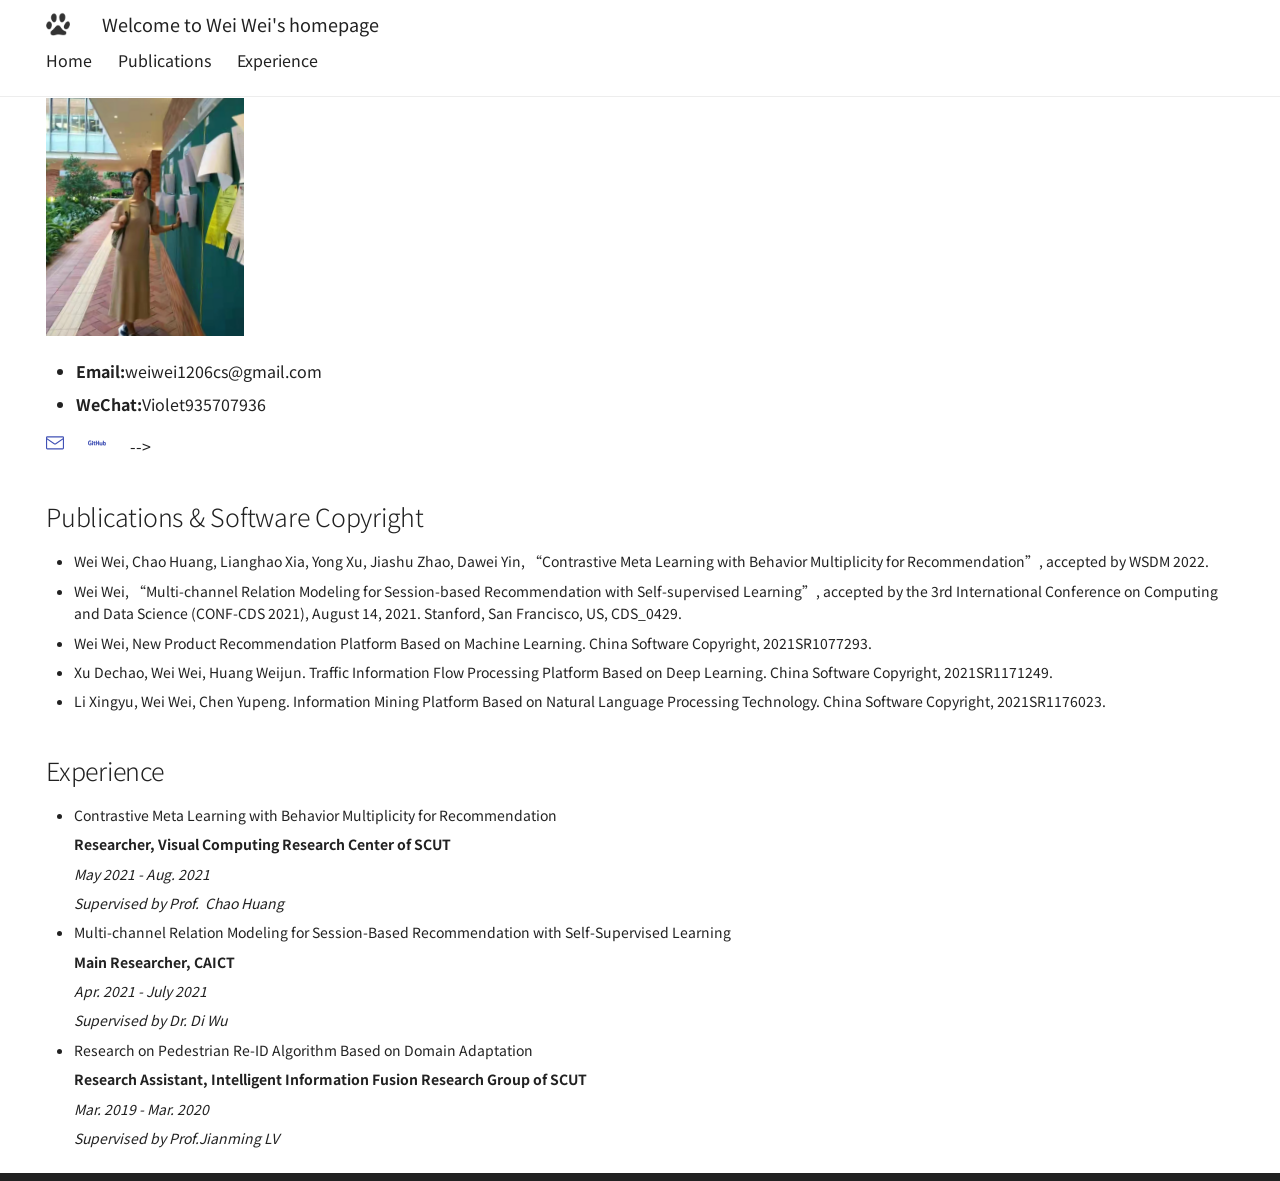
==== index.html @ d9957fb2 "Update index.html" ====
<!doctype html>
<html lang="en" class="no-js">
  <head>
    
      <meta charset="utf-8">
      <meta name="viewport" content="width=device-width,initial-scale=1">
      
      <link rel="icon" href="img/favicon.ico">
      <meta name="generator" content="mkdocs-1.1.2, mkdocs-material-7.1.1">
    
	  
	  
      <title>Wei Wei's Homepage</title>
      
	  
	  
      <link rel="stylesheet" href="assets/stylesheets/main.9299cb39.min.css">  
        <link rel="stylesheet" href="assets/stylesheets/palette.ef6f36e2.min.css">
        
          <meta name="theme-color" content="#ffffff">
        
      
    
    
    
      
        
        <link rel="preconnect" href="https://fonts.gstatic.com" crossorigin>
        <link rel="stylesheet" href="https://fonts.googleapis.com/css?family=Noto+Sans+SC:300,400,400i,700%7C&display=fallback">
        <style>:root{--md-text-font-family:"Noto Sans SC";--md-code-font-family:""}</style>
      
    
    
    
      <link rel="stylesheet" href="stylesheets/extra.css">
    
    

    
  </head>

  
    
    
    
    
    
    <body dir="ltr" data-md-color-scheme="" data-md-color-primary="white" data-md-color-accent="blue">
  
    
    <script>function __prefix(e){return new URL(".",location).pathname+"."+e}function __get(e,t=localStorage){return JSON.parse(t.getItem(__prefix(e)))}</script>
    
    <input class="md-toggle" data-md-toggle="drawer" type="checkbox" id="__drawer" autocomplete="off">
    <input class="md-toggle" data-md-toggle="search" type="checkbox" id="__search" autocomplete="off">
    <label class="md-overlay" for="__drawer"></label>
    <div data-md-component="skip">
      
        
        <a href="#yuhao-yang" class="md-skip">
          Skip to content
        </a>
      
    </div>
    <div data-md-component="announce">
      
    </div>
    
      <header class="md-header" data-md-component="header">
  <nav class="md-header__inner md-grid" aria-label="Header">
    <a href="." title="Wei Wei (韦玮)" class="md-header__button md-logo" aria-label="Wei Wei (韦玮)" data-md-component="logo">
      
  <img src="img/favicon.ico" alt="logo">

    </a>
    <label class="md-header__button md-icon" for="__drawer">
      <svg xmlns="http://www.w3.org/2000/svg" viewBox="0 0 24 24"><path d="M3 6h18v2H3V6m0 5h18v2H3v-2m0 5h18v2H3v-2z"/></svg>
    </label>
    <div class="md-header__title" data-md-component="header-title">
      <div class="md-header__ellipsis">
        <div class="md-header__topic">
          <span class="md-ellipsis">
            Welcome to Wei Wei's homepage
          </span>
        </div>
        <div class="md-header__topic" data-md-component="header-topic">
          <span class="md-ellipsis">
            
              Home
            
          </span>
        </div>
      </div>
    </div>
    
    
    
      <label class="md-header__button md-icon" for="__search">
        <svg xmlns="http://www.w3.org/2000/svg" viewBox="0 0 24 24"><path d="M9.5 3A6.5 6.5 0 0 1 16 9.5c0 1.61-.59 3.09-1.56 4.23l.27.27h.79l5 5-1.5 1.5-5-5v-.79l-.27-.27A6.516 6.516 0 0 1 9.5 16 6.5 6.5 0 0 1 3 9.5 6.5 6.5 0 0 1 9.5 3m0 2C7 5 5 7 5 9.5S7 14 9.5 14 14 12 14 9.5 12 5 9.5 5z"/></svg>
      </label>
      
<div class="md-search" data-md-component="search" role="dialog">
  <label class="md-search__overlay" for="__search"></label>
  <div class="md-search__inner" role="search">
    <form class="md-search__form" name="search">
      <input type="text" class="md-search__input" name="query" aria-label="Search" placeholder="Search" autocapitalize="off" autocorrect="off" autocomplete="off" spellcheck="false" data-md-component="search-query" data-md-state="active" required>
      <label class="md-search__icon md-icon" for="__search">
        <svg xmlns="http://www.w3.org/2000/svg" viewBox="0 0 24 24"><path d="M9.5 3A6.5 6.5 0 0 1 16 9.5c0 1.61-.59 3.09-1.56 4.23l.27.27h.79l5 5-1.5 1.5-5-5v-.79l-.27-.27A6.516 6.516 0 0 1 9.5 16 6.5 6.5 0 0 1 3 9.5 6.5 6.5 0 0 1 9.5 3m0 2C7 5 5 7 5 9.5S7 14 9.5 14 14 12 14 9.5 12 5 9.5 5z"/></svg>
        <svg xmlns="http://www.w3.org/2000/svg" viewBox="0 0 24 24"><path d="M20 11v2H8l5.5 5.5-1.42 1.42L4.16 12l7.92-7.92L13.5 5.5 8 11h12z"/></svg>
      </label>
      <button type="reset" class="md-search__icon md-icon" aria-label="Clear" tabindex="-1">
        <svg xmlns="http://www.w3.org/2000/svg" viewBox="0 0 24 24"><path d="M19 6.41 17.59 5 12 10.59 6.41 5 5 6.41 10.59 12 5 17.59 6.41 19 12 13.41 17.59 19 19 17.59 13.41 12 19 6.41z"/></svg>
      </button>
    </form>
    <div class="md-search__output">
      <div class="md-search__scrollwrap" data-md-scrollfix>
        <div class="md-search-result" data-md-component="search-result">
          <div class="md-search-result__meta">
            Initializing search
          </div>
          <ol class="md-search-result__list"></ol>
        </div>
      </div>
    </div>
  </div>
</div>
    
    
  </nav>
</header>
    
    <div class="md-container" data-md-component="container">
      
      
        
          
<nav class="md-tabs" aria-label="Tabs" data-md-component="tabs"  style="position: fixed;">
  <div class="md-tabs__inner md-grid">
    <ul class="md-tabs__list">
      
        
  
<!--   <br> -->
    
  


  <li class="md-tabs__item">
<!--     <a href="." class="md-tabs__link md-tabs__link--active">
      Home
    </a> -->
         <a href="#Home" style="font-size:16px;">
      Home
    </a>
  </li>
  
  <li class="md-tabs__item">
<!--     <a href="research/" class="md-tabs__link">
      Publications
    </a> -->
      <a href="#Publications"  style="font-size:16px;">
      Publications
    </a>
  </li>    
	    

  <li class="md-tabs__item">
<!--     <a href="research/" class="md-tabs__link">
      Experience
    </a> -->
         <a href="#Experience" style="font-size:16px;">
      Experience
    </a>
  </li>

<!-- <li class="md-tabs__item">
    <a href="research/" class="md-tabs__link">
      Awards & Honors
    </a>
  </li> -->
	    
      
    </ul>
  </div>
</nav>
        
      
      <main class="md-main" data-md-component="main">
        <div class="md-main__inner md-grid">

          <div class="md-content" data-md-component="content">
            <article class="md-content__inner md-typeset">
              
                
<!-- bio -->
              
<a id="Home"></a>
<!--                                       <h1 >Wei Wei</h1> -->
<!-- <p> -->
<!-- 	<img align="left" alt="" src="img/selfie_s.jpg" /> -->
		    <img src="img/selfie_s.jpg" />
<!-- <strong>Undergraduate Student at School of Computer Science</strong>, <strong>Wuhan University</strong></p> -->
		    
<!-- <h5 id="about">About</h5> -->
<!-- <p>Hi! I am a last year undergraduate @ <a href="https://github.com/WHUIR">WHUIR Group</a> under the supervision of <a href="http://www.lichenliang.net/">Prof. &nbsp;Chenliang Li</a>. I'll join <a href="https://sites.google.com/view/chaoh/group-join-us">Data Intelligence Lab@HKU</a> in Autumn 2022 to pursue my Ph.D. degree under the advice of <a href="https://sites.google.com/view/chaoh/home">Prof. &nbsp;Chao Huang.</a> -->
<!-- <p>My research interests lie in the intersection of <strong>Information Retrieval</strong> between <strong>Data Mining</strong> and <strong>NLP</strong>. Especially, I focus on recommendation, user modeling and web search related issues. I'm passionate about exploring solid innovations with good interpretability and simplicity in machine learning methods and their applications. Besides, I am open to academic collaborations and please drop me an email if you have a research proposal.</p> -->

<!-- social contact -->
<br>
<!-- <h5 id="social">Follow</h5> -->
		    
<ul>
<li><strong>Email:</strong>weiwei1206cs@gmail.com</li>
<li><strong>WeChat:</strong>Violet935707936</li>
</ul>

		    
<p><a href="mailto:weiwei1206cs@gmail.com">
	<span class="twemoji">
		<svg xmlns="http://www.w3.org/2000/svg" viewBox="0 0 24 24">
			<path fill-rule="evenodd" d="M1.75 3A1.75 1.75 0 0 0 0 4.75v14c0 .966.784 1.75 1.75 1.75h20.5A1.75 1.75 0 0 0 24 18.75v-14A1.75 1.75 0 0 0 22.25 3H1.75zM1.5 4.75a.25.25 0 0 1 .25-.25h20.5a.25.25 0 0 1 .25.25v.852l-10.36 7a.25.25 0 0 1-.28 0l-10.36-7V4.75zm0 2.662V18.75c0 .138.112.25.25.25h20.5a.25.25 0 0 0 .25-.25V7.412l-9.52 6.433c-.592.4-1.368.4-1.96 0L1.5 7.412z"/></svg></span></a> &emsp; 
	<a href="https://github.com/weiwei1206"><span class="twemoji github">
		<svg xmlns="http://www.w3.org/2000/svg" viewBox="0 0 45 16">
			<path fill-rule="evenodd" d="M18.53 12.03h-.02c.009 0 .015.01.024.011h.006l-.01-.01zm.004.011c-.093.001-.327.05-.574.05-.78 0-1.05-.36-1.05-.83V8.13h1.59c.09 0 .16-.08.16-.19v-1.7c0-.09-.08-.17-.16-.17h-1.59V3.96c0-.08-.05-.13-.14-.13h-2.16c-.09 0-.14.05-.14.13v2.17s-1.09.27-1.16.28c-.08.02-.13.09-.13.17v1.36c0 .11.08.19.17.19h1.11v3.28c0 2.44 1.7 2.69 2.86 2.69.53 0 1.17-.17 1.27-.22.06-.02.09-.09.09-.16v-1.5a.177.177 0 0 0-.146-.18zM42.23 9.84c0-1.81-.73-2.05-1.5-1.97-.6.04-1.08.34-1.08.34v3.52s.49.34 1.22.36c1.03.03 1.36-.34 1.36-2.25zm2.43-.16c0 3.43-1.11 4.41-3.05 4.41-1.64 0-2.52-.83-2.52-.83s-.04.46-.09.52c-.03.06-.08.08-.14.08h-1.48c-.1 0-.19-.08-.19-.17l.02-11.11c0-.09.08-.17.17-.17h2.13c.09 0 .17.08.17.17v3.77s.82-.53 2.02-.53l-.01-.02c1.2 0 2.97.45 2.97 3.88zm-8.72-3.61h-2.1c-.11 0-.17.08-.17.19v5.44s-.55.39-1.3.39-.97-.34-.97-1.09V6.25c0-.09-.08-.17-.17-.17h-2.14c-.09 0-.17.08-.17.17v5.11c0 2.2 1.23 2.75 2.92 2.75 1.39 0 2.52-.77 2.52-.77s.05.39.08.45c.02.05.09.09.16.09h1.34c.11 0 .17-.08.17-.17l.02-7.47c0-.09-.08-.17-.19-.17zm-23.7-.01h-2.13c-.09 0-.17.09-.17.2v7.34c0 .2.13.27.3.27h1.92c.2 0 .25-.09.25-.27V6.23c0-.09-.08-.17-.17-.17zm-1.05-3.38c-.77 0-1.38.61-1.38 1.38 0 .77.61 1.38 1.38 1.38.75 0 1.36-.61 1.36-1.38 0-.77-.61-1.38-1.36-1.38zm16.49-.25h-2.11c-.09 0-.17.08-.17.17v4.09h-3.31V2.6c0-.09-.08-.17-.17-.17h-2.13c-.09 0-.17.08-.17.17v11.11c0 .09.09.17.17.17h2.13c.09 0 .17-.08.17-.17V8.96h3.31l-.02 4.75c0 .09.08.17.17.17h2.13c.09 0 .17-.08.17-.17V2.6c0-.09-.08-.17-.17-.17zM8.81 7.35v5.74c0 .04-.01.11-.06.13 0 0-1.25.89-3.31.89-2.49 0-5.44-.78-5.44-5.92S2.58 1.99 5.1 2c2.18 0 3.06.49 3.2.58.04.05.06.09.06.14L7.94 4.5c0 .09-.09.2-.2.17-.36-.11-.9-.33-2.17-.33-1.47 0-3.05.42-3.05 3.73s1.5 3.7 2.58 3.7c.92 0 1.25-.11 1.25-.11v-2.3H4.88c-.11 0-.19-.08-.19-.17V7.35c0-.09.08-.17.19-.17h3.74c.11 0 .19.08.19.17z"/></svg></span></a> &emsp;  -->
			<!-- <a href="https://scholar.google.com/citations?user=kCGC_DMAAAAJ"><span class="twemoji google"><svg xmlns="http://www.w3.org/2000/svg" viewBox="0 0 488 512"><path d="M488 261.8C488 403.3 391.1 504 248 504 110.8 504 0 393.2 0 256S110.8 8 248 8c66.8 0 123 24.5 166.3 64.9l-67.5 64.9C258.5 52.6 94.3 116.6 94.3 256c0 86.5 69.1 156.6 153.7 156.6 98.2 0 135-70.4 140.8-106.9H248v-85.3h236.1c2.3 12.7 3.9 24.9 3.9 41.4z"/></svg></span></a></p>

<!-- <h5 id="cv">CV</h5>
<p><a href="./resources/CV_Weiwei.pdf"><span class="twemoji"><svg xmlns="http://www.w3.org/2000/svg" viewBox="0 0 384 512"><path d="M369.9 97.9 286 14C277 5 264.8-.1 252.1-.1H48C21.5 0 0 21.5 0 48v416c0 26.5 21.5 48 48 48h288c26.5 0 48-21.5 48-48V131.9c0-12.7-5.1-25-14.1-34zM332.1 128H256V51.9l76.1 76.1zM48 464V48h160v104c0 13.3 10.7 24 24 24h104v288H48zm250.2-143.7c-12.2-12-47-8.7-64.4-6.5-17.2-10.5-28.7-25-36.8-46.3 3.9-16.1 10.1-40.6 5.4-56-4.2-26.2-37.8-23.6-42.6-5.9-4.4 16.1-.4 38.5 7 67.1-10 23.9-24.9 56-35.4 74.4-20 10.3-47 26.2-51 46.2-3.3 15.8 26 55.2 76.1-31.2 22.4-7.4 46.8-16.5 68.4-20.1 18.9 10.2 41 17 55.8 17 25.5 0 28-28.2 17.5-38.7zm-198.1 77.8c5.1-13.7 24.5-29.5 30.4-35-19 30.3-30.4 35.7-30.4 35zm81.6-190.6c7.4 0 6.7 32.1 1.8 40.8-4.4-13.9-4.3-40.8-1.8-40.8zm-24.4 136.6c9.7-16.9 18-37 24.7-54.7 8.3 15.1 18.9 27.2 30.1 35.5-20.8 4.3-38.9 13.1-54.8 19.2zm131.6-5s-5 6-37.3-7.8c35.1-2.6 40.9 5.4 37.3 7.8z"/></svg></span></a></p> -->

		    
		    
		    
		    
		    
		    
		    
<!-- publications -->
<a id="Publications"></a>
<h2 id="publications">Publications &amp;  Software Copyright</h2>
<!-- <h5 id="corresponding-author-equal-contribution">(<sup>*</sup>=corresponding author, <sup>†</sup>=Equal Contribution)</h5> -->
<!-- <ul>
<li>
<p><strong>Joint Knowledge Pruning and Recurrent Graph Convolution for News Recommendation.</strong></p>
<p>Yu Tian<sup>†</sup>, <strong>Yuhao Yang<sup>†</sup></strong>, Xudong Ren<sup>†</sup>, Pengfei Wang, Fangzhao Wu, Qian Wang, Chenliang Li<sup>*</sup>.</p>
<p><em>The 44th Annual International ACM SIGIR Conference</em> <strong><em>(SIGIR'21).</em></strong> July 11-15, 2021 [Full paper]</p>
<p><a href="../resources/CML.pdf"><span class="twemoji"><svg xmlns="http://www.w3.org/2000/svg" viewBox="0 0 384 512"><path d="M369.9 97.9 286 14C277 5 264.8-.1 252.1-.1H48C21.5 0 0 21.5 0 48v416c0 26.5 21.5 48 48 48h288c26.5 0 48-21.5 48-48V131.9c0-12.7-5.1-25-14.1-34zM332.1 128H256V51.9l76.1 76.1zM48 464V48h160v104c0 13.3 10.7 24 24 24h104v288H48zm250.2-143.7c-12.2-12-47-8.7-64.4-6.5-17.2-10.5-28.7-25-36.8-46.3 3.9-16.1 10.1-40.6 5.4-56-4.2-26.2-37.8-23.6-42.6-5.9-4.4 16.1-.4 38.5 7 67.1-10 23.9-24.9 56-35.4 74.4-20 10.3-47 26.2-51 46.2-3.3 15.8 26 55.2 76.1-31.2 22.4-7.4 46.8-16.5 68.4-20.1 18.9 10.2 41 17 55.8 17 25.5 0 28-28.2 17.5-38.7zm-198.1 77.8c5.1-13.7 24.5-29.5 30.4-35-19 30.3-30.4 35.7-30.4 35zm81.6-190.6c7.4 0 6.7 32.1 1.8 40.8-4.4-13.9-4.3-40.8-1.8-40.8zm-24.4 136.6c9.7-16.9 18-37 24.7-54.7 8.3 15.1 18.9 27.2 30.1 35.5-20.8 4.3-38.9 13.1-54.8 19.2zm131.6-5s-5 6-37.3-7.8c35.1-2.6 40.9 5.4 37.3 7.8z"/></svg></span></a> &emsp; <a href="https://github.com/WHUIR/KOPRA"><span class="twemoji github"><svg xmlns="http://www.w3.org/2000/svg" viewBox="0 0 45 16"><path fill-rule="evenodd" d="M18.53 12.03h-.02c.009 0 .015.01.024.011h.006l-.01-.01zm.004.011c-.093.001-.327.05-.574.05-.78 0-1.05-.36-1.05-.83V8.13h1.59c.09 0 .16-.08.16-.19v-1.7c0-.09-.08-.17-.16-.17h-1.59V3.96c0-.08-.05-.13-.14-.13h-2.16c-.09 0-.14.05-.14.13v2.17s-1.09.27-1.16.28c-.08.02-.13.09-.13.17v1.36c0 .11.08.19.17.19h1.11v3.28c0 2.44 1.7 2.69 2.86 2.69.53 0 1.17-.17 1.27-.22.06-.02.09-.09.09-.16v-1.5a.177.177 0 0 0-.146-.18zM42.23 9.84c0-1.81-.73-2.05-1.5-1.97-.6.04-1.08.34-1.08.34v3.52s.49.34 1.22.36c1.03.03 1.36-.34 1.36-2.25zm2.43-.16c0 3.43-1.11 4.41-3.05 4.41-1.64 0-2.52-.83-2.52-.83s-.04.46-.09.52c-.03.06-.08.08-.14.08h-1.48c-.1 0-.19-.08-.19-.17l.02-11.11c0-.09.08-.17.17-.17h2.13c.09 0 .17.08.17.17v3.77s.82-.53 2.02-.53l-.01-.02c1.2 0 2.97.45 2.97 3.88zm-8.72-3.61h-2.1c-.11 0-.17.08-.17.19v5.44s-.55.39-1.3.39-.97-.34-.97-1.09V6.25c0-.09-.08-.17-.17-.17h-2.14c-.09 0-.17.08-.17.17v5.11c0 2.2 1.23 2.75 2.92 2.75 1.39 0 2.52-.77 2.52-.77s.05.39.08.45c.02.05.09.09.16.09h1.34c.11 0 .17-.08.17-.17l.02-7.47c0-.09-.08-.17-.19-.17zm-23.7-.01h-2.13c-.09 0-.17.09-.17.2v7.34c0 .2.13.27.3.27h1.92c.2 0 .25-.09.25-.27V6.23c0-.09-.08-.17-.17-.17zm-1.05-3.38c-.77 0-1.38.61-1.38 1.38 0 .77.61 1.38 1.38 1.38.75 0 1.36-.61 1.36-1.38 0-.77-.61-1.38-1.36-1.38zm16.49-.25h-2.11c-.09 0-.17.08-.17.17v4.09h-3.31V2.6c0-.09-.08-.17-.17-.17h-2.13c-.09 0-.17.08-.17.17v11.11c0 .09.09.17.17.17h2.13c.09 0 .17-.08.17-.17V8.96h3.31l-.02 4.75c0 .09.08.17.17.17h2.13c.09 0 .17-.08.17-.17V2.6c0-.09-.08-.17-.17-.17zM8.81 7.35v5.74c0 .04-.01.11-.06.13 0 0-1.25.89-3.31.89-2.49 0-5.44-.78-5.44-5.92S2.58 1.99 5.1 2c2.18 0 3.06.49 3.2.58.04.05.06.09.06.14L7.94 4.5c0 .09-.09.2-.2.17-.36-.11-.9-.33-2.17-.33-1.47 0-3.05.42-3.05 3.73s1.5 3.7 2.58 3.7c.92 0 1.25-.11 1.25-.11v-2.3H4.88c-.11 0-.19-.08-.19-.17V7.35c0-.09.08-.17.19-.17h3.74c.11 0 .19.08.19.17z"/></svg></span></a></p>
</li>
</ul> -->

<ul>
<li style="font-size:14px;">Wei Wei, Chao Huang, Lianghao Xia, Yong Xu, Jiashu Zhao, Dawei Yin, “Contrastive Meta Learning with
Behavior Multiplicity for Recommendation”, accepted by WSDM 2022.</li>
<li style="font-size:14px;">Wei Wei, “Multi-channel Relation Modeling for Session-based Recommendation with Self-supervised
Learning”, accepted by the 3rd International Conference on Computing and Data Science (CONF-CDS 2021),
August 14, 2021. Stanford, San Francisco, US, CDS_0429.</li>
<li style="font-size:14px;">Wei Wei, New Product Recommendation Platform Based on Machine Learning. China Software Copyright,
2021SR1077293.</li>
<li style="font-size:14px;">Xu Dechao, Wei Wei, Huang Weijun. Traffic Information Flow Processing Platform Based on Deep Learning.
China Software Copyright, 2021SR1171249.</li>
<li style="font-size:14px;">Li Xingyu, Wei Wei, Chen Yupeng. Information Mining Platform Based on Natural Language Processing
Technology. China Software Copyright, 2021SR1176023.</li>
</ul>

		    
		    
		        
		    
<!-- experience -->
<a id="Experiences"></a>
<h2 id="experience">Experience</h2>
<ul>
<li style="font-size:14px;">
  <p>Contrastive Meta Learning with Behavior Multiplicity for Recommendation</p>
  <p><strong>Researcher, Visual Computing Research Center of SCUT</strong></p>
  <p><em>May 2021 - Aug. 2021</em></p>
  <p><em>Supervised by Prof. &nbsp;Chao Huang</em></p>
</li>
	
<li style="font-size:14px;">
  <p>Multi-channel Relation Modeling for Session-Based Recommendation with Self-Supervised Learning</p>
  <p><strong>Main Researcher, CAICT</strong></p>
  <p><em>Apr. 2021 - July 2021</em></p>
  <p><em>Supervised by Dr. Di Wu</em></p>
</li>
	
<li style="font-size:14px;">
  <p>Research on Pedestrian Re-ID Algorithm Based on Domain Adaptation</p>
  <p><strong>Research Assistant, Intelligent Information Fusion Research Group of SCUT</strong></p>
  <p><em>Mar. 2019 - Mar. 2020</em></p>
  <p><em>Supervised by Prof.Jianming LV</em></p>
</li>
</ul>                
                  
                
              
              	    
		    
<!-- awards -->

<!-- <h2 id="awards-honors">Awards &amp; Honors</h2> -->
<!-- <ul> -->
<!-- <li>Second-class Scholarship, <strong><em>SCUT</em></strong>, 2017-18</li> -->
<!-- <li>Third-class Scholarship, <strong><em>SCUT</em></strong>, 2018-19</li> -->
<!-- <li>Third-class Scholarship, <strong><em>SCUT</em></strong>, 2019-20</li> -->
<!-- </ul> -->

		
            </article>
          </div>
        </div>
        
      </main>
      
        
	    
	    
	    
	    
	    
<footer class="md-footer">
  
    <nav class="md-footer__inner md-grid" aria-label="Footer">
      
<!--       
        <a href="research/" class="md-footer__link md-footer__link--next" rel="next">
          <div class="md-footer__title">
            <div class="md-ellipsis">
              <span class="md-footer__direction">
                More Information About My
              </span>
              Research
            </div>
          </div>
          <div class="md-footer__button md-icon">
            <svg xmlns="http://www.w3.org/2000/svg" viewBox="0 0 24 24"><path d="M4 11v2h12l-5.5 5.5 1.42 1.42L19.84 12l-7.92-7.92L10.5 5.5 16 11H4z"/></svg>
          </div>
        </a> -->
      
    </nav>
  
</footer>
      
    </div>
    <div class="md-dialog" data-md-component="dialog">
      <div class="md-dialog__inner md-typeset"></div>
    </div>
    <script id="__config" type="application/json">{"base": ".", "features": ["navigation.tabs", "navigation.tabs.sticky"], "translations": {"clipboard.copy": "Copy to clipboard", "clipboard.copied": "Copied to clipboard", "search.config.lang": "en", "search.config.pipeline": "trimmer, stopWordFilter", "search.config.separator": "[\\s\\-]+", "search.placeholder": "Search", "search.result.placeholder": "Type to start searching", "search.result.none": "No matching documents", "search.result.one": "1 matching document", "search.result.other": "# matching documents", "search.result.more.one": "1 more on this page", "search.result.more.other": "# more on this page", "search.result.term.missing": "Missing"}, "search": "assets/javascripts/workers/search.fe42c31b.min.js", "version": null}</script>
    
    
      <!-- <script src="assets/javascripts/bundle.7353b375.min.js"></script> -->
      
    
  </body>
</html>
---- assets/stylesheets/main.9299cb39.min.css ----
@charset "UTF-8";html{box-sizing:border-box;-webkit-text-size-adjust:none;-ms-text-size-adjust:none;text-size-adjust:none}*,:after,:before{box-sizing:inherit}body{margin:0}a,button,input,label{-webkit-tap-highlight-color:transparent}a{color:inherit;text-decoration:none}hr{display:block;box-sizing:initial;height:.05rem;padding:0;overflow:visible;border:0}small{font-size:80%}sub,sup{line-height:1em}img{border-style:none}table{border-collapse:initial;border-spacing:0}td,th{font-weight:400;vertical-align:top}button{margin:0;padding:0;font-size:inherit;background:transparent;border:0}input{border:0;outline:none}:root{--md-default-fg-color:rgba(0,0,0,0.87);--md-default-fg-color--light:rgba(0,0,0,0.54);--md-default-fg-color--lighter:rgba(0,0,0,0.32);--md-default-fg-color--lightest:rgba(0,0,0,0.07);--md-default-bg-color:#fff;--md-default-bg-color--light:hsla(0,0%,100%,0.7);--md-default-bg-color--lighter:hsla(0,0%,100%,0.3);--md-default-bg-color--lightest:hsla(0,0%,100%,0.12);--md-primary-fg-color:#4051b5;--md-primary-fg-color--light:#5d6cc0;--md-primary-fg-color--dark:#303fa1;--md-primary-bg-color:#fff;--md-primary-bg-color--light:hsla(0,0%,100%,0.7);--md-accent-fg-color:#526cfe;--md-accent-fg-color--transparent:rgba(83,108,254,0.1);--md-accent-bg-color:#fff;--md-accent-bg-color--light:hsla(0,0%,100%,0.7)}:root>*{--md-code-fg-color:#36464e;--md-code-bg-color:#f5f5f5;--md-code-hl-color:rgba(255,255,0,0.5);--md-code-hl-number-color:#d52a2a;--md-code-hl-special-color:#db1457;--md-code-hl-function-color:#a846b9;--md-code-hl-constant-color:#6e59d9;--md-code-hl-keyword-color:#3f6ec6;--md-code-hl-string-color:#1c7d4d;--md-code-hl-name-color:var(--md-code-fg-color);--md-code-hl-operator-color:var(--md-default-fg-color--light);--md-code-hl-punctuation-color:var(--md-default-fg-color--light);--md-code-hl-comment-color:var(--md-default-fg-color--light);--md-code-hl-generic-color:var(--md-default-fg-color--light);--md-code-hl-variable-color:var(--md-default-fg-color--light);--md-typeset-color:var(--md-default-fg-color);--md-typeset-a-color:var(--md-primary-fg-color);--md-typeset-mark-color:rgba(255,255,0,0.5);--md-typeset-del-color:rgba(245,80,61,0.15);--md-typeset-ins-color:rgba(11,213,112,0.15);--md-typeset-kbd-color:#fafafa;--md-typeset-kbd-accent-color:#fff;--md-typeset-kbd-border-color:#b8b8b8;--md-admonition-fg-color:var(--md-default-fg-color);--md-admonition-bg-color:var(--md-default-bg-color);--md-footer-fg-color:#fff;--md-footer-fg-color--light:hsla(0,0%,100%,0.7);--md-footer-fg-color--lighter:hsla(0,0%,100%,0.3);--md-footer-bg-color:rgba(0,0,0,0.87);--md-footer-bg-color--dark:rgba(0,0,0,0.32)}.md-icon svg{display:block;width:1.2rem;height:1.2rem;fill:currentColor}body{-webkit-font-smoothing:antialiased;-moz-osx-font-smoothing:grayscale}body,input{font-feature-settings:"kern","liga";font-family:var(--md-text-font-family,_),-apple-system,BlinkMacSystemFont,Helvetica,Arial,sans-serif}body,code,input,kbd,pre{color:var(--md-typeset-color)}code,kbd,pre{font-feature-settings:"kern";font-family:var(--md-code-font-family,_),SFMono-Regular,Consolas,Menlo,monospace}:root{--md-typeset-table--ascending:url("data:image/svg+xml;charset=utf-8,<svg xmlns='http://www.w3.org/2000/svg' viewBox='0 0 24 24'><path d='M11 4h2v12l5.5-5.5 1.42 1.42L12 19.84l-7.92-7.92L5.5 10.5 11 16V4z'/></svg>");--md-typeset-table--descending:url("data:image/svg+xml;charset=utf-8,<svg xmlns='http://www.w3.org/2000/svg' viewBox='0 0 24 24'><path d='M13 20h-2V8l-5.5 5.5-1.42-1.42L12 4.16l7.92 7.92-1.42 1.42L13 8v12z'/></svg>")}.md-typeset{font-size:.8rem;line-height:1.6;-webkit-print-color-adjust:exact;color-adjust:exact}@media print{.md-typeset{font-size:.68rem}}.md-typeset blockquote,.md-typeset dl,.md-typeset figure,.md-typeset ol,.md-typeset pre,.md-typeset ul{margin:1em 0}.md-typeset h1{margin:0 0 1.25em;color:var(--md-default-fg-color--light);font-size:2em;line-height:1.3}.md-typeset h1,.md-typeset h2{font-weight:300;letter-spacing:-.01em}.md-typeset h2{margin:1.6em 0 .64em;font-size:1.5625em;line-height:1.4}.md-typeset h3{margin:1.6em 0 .8em;font-weight:400;font-size:1.25em;line-height:1.5;letter-spacing:-.01em}.md-typeset h2+h3{margin-top:.8em}.md-typeset h4{margin:1em 0;font-weight:700;letter-spacing:-.01em}.md-typeset h5,.md-typeset h6{margin:1.25em 0;color:var(--md-default-fg-color--light);font-weight:700;font-size:.8em;letter-spacing:-.01em}.md-typeset h5{text-transform:uppercase}.md-typeset hr{display:flow-root;margin:1.5em 0;border-bottom:.05rem solid var(--md-default-fg-color--lightest)}.md-typeset a{color:var(--md-typeset-a-color);word-break:break-word}.md-typeset a,.md-typeset a:before{transition:color 125ms}.md-typeset a:focus,.md-typeset a:hover{color:var(--md-accent-fg-color)}.md-typeset code,.md-typeset kbd,.md-typeset pre{color:var(--md-code-fg-color);direction:ltr}@media print{.md-typeset code,.md-typeset kbd,.md-typeset pre{white-space:pre-wrap}}.md-typeset code{padding:0 .2941176471em;font-size:.85em;word-break:break-word;background-color:var(--md-code-bg-color);border-radius:.1rem;-webkit-box-decoration-break:clone;box-decoration-break:clone}.md-typeset code:not(.focus-visible){outline:none;-webkit-tap-highlight-color:transparent}.md-typeset h1 code,.md-typeset h2 code,.md-typeset h3 code,.md-typeset h4 code,.md-typeset h5 code,.md-typeset h6 code{margin:initial;padding:initial;background-color:initial;box-shadow:none}.md-typeset a code{color:currentColor}.md-typeset pre{position:relative;display:flow-root;line-height:1.4}.md-typeset pre>code{display:block;margin:0;padding:.7720588235em 1.1764705882em;overflow:auto;word-break:normal;box-shadow:none;-webkit-box-decoration-break:slice;box-decoration-break:slice;touch-action:auto;scrollbar-width:thin;scrollbar-color:var(--md-default-fg-color--lighter) transparent}.md-typeset pre>code:hover{scrollbar-color:var(--md-accent-fg-color) transparent}.md-typeset pre>code::-webkit-scrollbar{width:.2rem;height:.2rem}.md-typeset pre>code::-webkit-scrollbar-thumb{background-color:var(--md-default-fg-color--lighter)}.md-typeset pre>code::-webkit-scrollbar-thumb:hover{background-color:var(--md-accent-fg-color)}@media screen and (max-width:44.9375em){.md-typeset>pre{margin:1em -.8rem}.md-typeset>pre code{border-radius:0}}.md-typeset kbd{display:inline-block;padding:0 .6666666667em;color:var(--md-default-fg-color);font-size:.75em;vertical-align:text-top;word-break:break-word;background-color:var(--md-typeset-kbd-color);border-radius:.1rem;box-shadow:0 .1rem 0 .05rem var(--md-typeset-kbd-border-color),0 .1rem 0 var(--md-typeset-kbd-border-color),0 -.1rem .2rem var(--md-typeset-kbd-accent-color) inset}.md-typeset mark{color:inherit;word-break:break-word;background-color:var(--md-typeset-mark-color);-webkit-box-decoration-break:clone;box-decoration-break:clone}.md-typeset abbr{text-decoration:none;border-bottom:.05rem dotted var(--md-default-fg-color--light);cursor:help}@media (hover:none){.md-typeset abbr{position:relative}.md-typeset abbr[title]:focus:after,.md-typeset abbr[title]:hover:after{box-shadow:0 2px 2px 0 rgba(0,0,0,.14),0 1px 5px 0 rgba(0,0,0,.12),0 3px 1px -2px rgba(0,0,0,.2);position:absolute;left:0;display:inline-block;width:auto;min-width:-webkit-max-content;min-width:-moz-max-content;min-width:max-content;max-width:80%;margin-top:2em;padding:.2rem .3rem;color:var(--md-default-bg-color);font-size:.7rem;background-color:var(--md-default-fg-color);border-radius:.1rem;content:attr(title)}}.md-typeset small{opacity:.75}.md-typeset sub,.md-typeset sup{margin-left:.078125em}[dir=rtl] .md-typeset sub,[dir=rtl] .md-typeset sup{margin-right:.078125em;margin-left:0}.md-typeset blockquote{display:flow-root;padding-left:.6rem;color:var(--md-default-fg-color--light);border-left:.2rem solid var(--md-default-fg-color--lighter)}[dir=rtl] .md-typeset blockquote{padding-right:.6rem;padding-left:0;border-right:.2rem solid var(--md-default-fg-color--lighter);border-left:initial}.md-typeset ul{list-style-type:disc}.md-typeset ol,.md-typeset ul{margin-left:.625em;padding:0}[dir=rtl] .md-typeset ol,[dir=rtl] .md-typeset ul{margin-right:.625em;margin-left:0}.md-typeset ol ol,.md-typeset ul ol{list-style-type:lower-alpha}.md-typeset ol ol ol,.md-typeset ul ol ol{list-style-type:lower-roman}.md-typeset ol li,.md-typeset ul li{margin-bottom:.5em;margin-left:1.25em}[dir=rtl] .md-typeset ol li,[dir=rtl] .md-typeset ul li{margin-right:1.25em;margin-left:0}.md-typeset ol li blockquote,.md-typeset ol li p,.md-typeset ul li blockquote,.md-typeset ul li p{margin:.5em 0}.md-typeset ol li:last-child,.md-typeset ul li:last-child{margin-bottom:0}.md-typeset ol li ol,.md-typeset ol li ul,.md-typeset ul li ol,.md-typeset ul li ul{margin:.5em 0 .5em .625em}[dir=rtl] .md-typeset ol li ol,[dir=rtl] .md-typeset ol li ul,[dir=rtl] .md-typeset ul li ol,[dir=rtl] .md-typeset ul li ul{margin-right:.625em;margin-left:0}.md-typeset dd{margin:1em 0 1.5em 1.875em}[dir=rtl] .md-typeset dd{margin-right:1.875em;margin-left:0}.md-typeset img,.md-typeset svg{max-width:100%;height:auto}.md-typeset img[align=left],.md-typeset svg[align=left]{margin:1em 1em 1em 0}.md-typeset img[align=right],.md-typeset svg[align=right]{margin:1em 0 1em 1em}.md-typeset img[align]:only-child,.md-typeset svg[align]:only-child{margin-top:0}.md-typeset figure{display:flow-root;width:-webkit-fit-content;width:-moz-fit-content;width:fit-content;max-width:100%;margin:0 auto;text-align:center}.md-typeset figure img{display:block}.md-typeset figcaption{max-width:24rem;margin:1em auto 2em;font-style:italic}.md-typeset iframe{max-width:100%}.md-typeset table:not([class]){display:inline-block;max-width:100%;overflow:auto;font-size:.64rem;background-color:var(--md-default-bg-color);border-radius:.1rem;box-shadow:0 .2rem .5rem rgba(0,0,0,.05),0 0 .05rem rgba(0,0,0,.1);touch-action:auto}@media print{.md-typeset table:not([class]){display:table}}.md-typeset table:not([class])+*{margin-top:1.5em}.md-typeset table:not([class]) td>:first-child,.md-typeset table:not([class]) th>:first-child{margin-top:0}.md-typeset table:not([class]) td>:last-child,.md-typeset table:not([class]) th>:last-child{margin-bottom:0}.md-typeset table:not([class]) td:not([align]),.md-typeset table:not([class]) th:not([align]){text-align:left}[dir=rtl] .md-typeset table:not([class]) td:not([align]),[dir=rtl] .md-typeset table:not([class]) th:not([align]){text-align:right}.md-typeset table:not([class]) th{min-width:5rem;padding:.9375em 1.25em;color:var(--md-default-bg-color);vertical-align:top;background-color:var(--md-default-fg-color--light)}.md-typeset table:not([class]) th a{color:inherit}.md-typeset table:not([class]) td{padding:.9375em 1.25em;vertical-align:top;border-top:.05rem solid var(--md-default-fg-color--lightest)}.md-typeset table:not([class]) tr{transition:background-color 125ms}.md-typeset table:not([class]) tr:hover{background-color:rgba(0,0,0,.035);box-shadow:0 .05rem 0 var(--md-default-bg-color) inset}.md-typeset table:not([class]) tr:first-child td{border-top:0}.md-typeset table:not([class]) a{word-break:normal}.md-typeset table th[role=columnheader]{cursor:pointer}.md-typeset table th[role=columnheader]:after{display:inline-block;width:1.2em;height:1.2em;margin-left:.5em;vertical-align:sub;-webkit-mask-repeat:no-repeat;mask-repeat:no-repeat;-webkit-mask-size:contain;mask-size:contain;content:""}.md-typeset table th[role=columnheader][aria-sort=ascending]:after{background-color:currentColor;-webkit-mask-image:var(--md-typeset-table--ascending);mask-image:var(--md-typeset-table--ascending)}.md-typeset table th[role=columnheader][aria-sort=descending]:after{background-color:currentColor;-webkit-mask-image:var(--md-typeset-table--descending);mask-image:var(--md-typeset-table--descending)}.md-typeset__scrollwrap{margin:1em -.8rem;overflow-x:auto;touch-action:auto}.md-typeset__table{display:inline-block;margin-bottom:.5em;padding:0 .8rem}@media print{.md-typeset__table{display:block}}html .md-typeset__table table{display:table;width:100%;margin:0;overflow:hidden}html{height:100%;overflow-x:hidden;font-size:125%}@media screen and (min-width:100em){html{font-size:137.5%}}@media screen and (min-width:125em){html{font-size:150%}}body{position:relative;display:flex;flex-direction:column;width:100%;min-height:100%;font-size:.5rem;background-color:var(--md-default-bg-color)}@media print{body{display:block}}@media screen and (max-width:59.9375em){body[data-md-state=lock]{position:fixed}}.md-grid{max-width:61rem;margin-right:auto;margin-left:auto}.md-container{display:flex;flex-direction:column;flex-grow:1}@media print{.md-container{display:block}}.md-main{flex-grow:1}.md-main__inner{display:flex;height:100%;margin-top:1.5rem}.md-ellipsis{overflow:hidden;white-space:nowrap;text-overflow:ellipsis}.md-toggle{display:none}.md-option{position:absolute;width:0;height:0;opacity:0}.md-option:checked+label:not([hidden]){display:block}.md-option.focus-visible+label{outline-style:auto}.md-skip{position:fixed;z-index:-1;margin:.5rem;padding:.3rem .5rem;color:var(--md-default-bg-color);font-size:.64rem;background-color:var(--md-default-fg-color);border-radius:.1rem;transform:translateY(.4rem);opacity:0}.md-skip:focus{z-index:10;transform:translateY(0);opacity:1;transition:transform .25s cubic-bezier(.4,0,.2,1),opacity 175ms 75ms}@page{margin:25mm}.md-announce{overflow:auto;background-color:var(--md-footer-bg-color)}@media print{.md-announce{display:none}}.md-announce__inner{margin:.6rem auto;padding:0 .8rem;color:var(--md-footer-fg-color);font-size:.7rem}:root{--md-clipboard-icon:url("data:image/svg+xml;charset=utf-8,<svg xmlns='http://www.w3.org/2000/svg' viewBox='0 0 24 24'><path d='M19 21H8V7h11m0-2H8a2 2 0 0 0-2 2v14a2 2 0 0 0 2 2h11a2 2 0 0 0 2-2V7a2 2 0 0 0-2-2m-3-4H4a2 2 0 0 0-2 2v14h2V3h12V1z'/></svg>")}.md-clipboard{position:absolute;top:.5em;right:.5em;z-index:1;width:1.5em;height:1.5em;color:var(--md-default-fg-color--lightest);border-radius:.1rem;cursor:pointer;transition:color .25s}@media print{.md-clipboard{display:none}}.md-clipboard:not(.focus-visible){outline:none;-webkit-tap-highlight-color:transparent}:hover>.md-clipboard{color:var(--md-default-fg-color--light)}.md-clipboard:focus,.md-clipboard:hover{color:var(--md-accent-fg-color)}.md-clipboard:after{display:block;width:1.125em;height:1.125em;margin:0 auto;background-color:currentColor;-webkit-mask-image:var(--md-clipboard-icon);mask-image:var(--md-clipboard-icon);-webkit-mask-repeat:no-repeat;mask-repeat:no-repeat;-webkit-mask-size:contain;mask-size:contain;content:""}.md-clipboard--inline{cursor:pointer}.md-clipboard--inline code{transition:color .25s,background-color .25s}.md-clipboard--inline:focus code,.md-clipboard--inline:hover code{color:var(--md-accent-fg-color);background-color:var(--md-accent-fg-color--transparent)}.md-content{flex-grow:1;overflow:hidden;scroll-padding-top:51.2rem}.md-content__inner{margin:0 .8rem 1.2rem;padding-top:.6rem}@media screen and (min-width:76.25em){.md-sidebar--primary:not([hidden])~.md-content>.md-content__inner{margin-left:1.2rem}[dir=rtl] .md-sidebar--primary:not([hidden])~.md-content>.md-content__inner{margin-right:1.2rem;margin-left:.8rem}.md-sidebar--secondary:not([hidden])~.md-content>.md-content__inner{margin-right:1.2rem}[dir=rtl] .md-sidebar--secondary:not([hidden])~.md-content>.md-content__inner{margin-right:.8rem;margin-left:1.2rem}}.md-content__inner:before{display:block;height:.4rem;content:""}.md-content__inner>:last-child{margin-bottom:0}.md-content__button{float:right;margin:.4rem 0 .4rem .4rem;padding:0}@media print{.md-content__button{display:none}}[dir=rtl] .md-content__button{float:left;margin-right:.4rem;margin-left:0}[dir=rtl] .md-content__button svg{transform:scaleX(-1)}.md-typeset .md-content__button{color:var(--md-default-fg-color--lighter)}.md-content__button svg{display:inline;vertical-align:top}.md-dialog{box-shadow:0 2px 2px 0 rgba(0,0,0,.14),0 1px 5px 0 rgba(0,0,0,.12),0 3px 1px -2px rgba(0,0,0,.2);position:fixed;right:.8rem;bottom:.8rem;left:auto;z-index:2;min-width:11.1rem;padding:.4rem .6rem;background-color:var(--md-default-fg-color);border-radius:.1rem;transform:translateY(100%);opacity:0;transition:transform 0ms .4s,opacity .4s;pointer-events:none}@media print{.md-dialog{display:none}}[dir=rtl] .md-dialog{right:auto;left:.8rem}.md-dialog[data-md-state=open]{transform:translateY(0);opacity:1;transition:transform .4s cubic-bezier(.075,.85,.175,1),opacity .4s;pointer-events:auto}.md-dialog__inner{color:var(--md-default-bg-color);font-size:.7rem}.md-typeset .md-button{display:inline-block;padding:.625em 2em;color:var(--md-primary-fg-color);font-weight:700;border:.1rem solid;border-radius:.1rem;transition:color 125ms,background-color 125ms,border-color 125ms}.md-typeset .md-button--primary{color:var(--md-primary-bg-color);background-color:var(--md-primary-fg-color);border-color:var(--md-primary-fg-color)}.md-typeset .md-button:focus,.md-typeset .md-button:hover{color:var(--md-accent-bg-color);background-color:var(--md-accent-fg-color);border-color:var(--md-accent-fg-color)}.md-typeset .md-input{height:1.8rem;padding:0 .6rem;font-size:.8rem;border-radius:.1rem;box-shadow:0 .2rem .5rem rgba(0,0,0,.1),0 .025rem .05rem rgba(0,0,0,.1);transition:box-shadow .25s}.md-typeset .md-input:focus,.md-typeset .md-input:hover{box-shadow:0 .4rem 1rem rgba(0,0,0,.15),0 .025rem .05rem rgba(0,0,0,.15)}.md-typeset .md-input--stretch{width:100%}.md-header{position:-webkit-sticky;position:sticky;top:0;right:0;left:0;z-index:2;color:var(--md-primary-bg-color);background-color:var(--md-primary-fg-color);box-shadow:0 0 .2rem transparent,0 .2rem .4rem transparent}@media print{.md-header{display:none}}.md-header[data-md-state=shadow]{box-shadow:0 0 .2rem rgba(0,0,0,.1),0 .2rem .4rem rgba(0,0,0,.2);transition:transform .25s cubic-bezier(.1,.7,.1,1),box-shadow .25s}.md-header[data-md-state=hidden]{transform:translateY(-100%);transition:transform .25s cubic-bezier(.8,0,.6,1),box-shadow .25s}.md-header .focus-visible{outline-color:currentColor}.md-header__inner{display:flex;align-items:center;padding:0 .2rem}.md-header__button{position:relative;z-index:1;margin:.2rem;padding:.4rem;color:currentColor;vertical-align:middle;cursor:pointer;transition:opacity .25s}.md-header__button:hover{opacity:.7}.md-header__button:not([hidden]){display:inline-block}.md-header__button:not(.focus-visible){outline:none;-webkit-tap-highlight-color:transparent}.md-header__button.md-logo{margin:.2rem;padding:.4rem}@media screen and (max-width:76.1875em){.md-header__button.md-logo{display:none}}.md-header__button.md-logo img,.md-header__button.md-logo svg{display:block;width:1.2rem;height:1.2rem;fill:currentColor}@media screen and (min-width:60em){.md-header__button[for=__search]{display:none}}.no-js .md-header__button[for=__search]{display:none}[dir=rtl] .md-header__button[for=__search] svg{transform:scaleX(-1)}@media screen and (min-width:76.25em){.md-header__button[for=__drawer]{display:none}}.md-header__topic{position:absolute;display:flex;max-width:100%;transition:transform .4s cubic-bezier(.1,.7,.1,1),opacity .15s}.md-header__topic+.md-header__topic{z-index:-1;transform:translateX(1.25rem);opacity:0;transition:transform .4s cubic-bezier(1,.7,.1,.1),opacity .15s;pointer-events:none}[dir=rtl] .md-header__topic+.md-header__topic{transform:translateX(-1.25rem)}.md-header__title{flex-grow:1;height:2.4rem;margin-right:.4rem;margin-left:1rem;font-size:.9rem;line-height:2.4rem}.md-header__title[data-md-state=active] .md-header__topic{z-index:-1;transform:translateX(-1.25rem);opacity:0;transition:transform .4s cubic-bezier(1,.7,.1,.1),opacity .15s;pointer-events:none}[dir=rtl] .md-header__title[data-md-state=active] .md-header__topic{transform:translateX(1.25rem)}.md-header__title[data-md-state=active] .md-header__topic+.md-header__topic{z-index:0;transform:translateX(0);opacity:1;transition:transform .4s cubic-bezier(.1,.7,.1,1),opacity .15s;pointer-events:auto}.md-header__title>.md-header__ellipsis{position:relative;width:100%;height:100%}.md-header__option{display:flex;flex-shrink:0;max-width:100%;white-space:nowrap;transition:max-width 0ms .25s,opacity .25s .25s}[data-md-toggle=search]:checked~.md-header .md-header__option{max-width:0;opacity:0;transition:max-width 0ms,opacity 0ms}.md-header__source{display:none}@media screen and (min-width:60em){.md-header__source{display:block;width:11.7rem;max-width:11.7rem;margin-left:1rem}[dir=rtl] .md-header__source{margin-right:1rem;margin-left:0}}@media screen and (min-width:76.25em){.md-header__source{margin-left:1.4rem}[dir=rtl] .md-header__source{margin-right:1.4rem}}.md-footer{color:var(--md-footer-fg-color);background-color:var(--md-footer-bg-color)}@media print{.md-footer{display:none}}.md-footer__inner{padding:.2rem;overflow:auto}.md-footer__link{display:flex;padding-top:1.4rem;padding-bottom:.4rem;transition:opacity .25s}@media screen and (min-width:45em){.md-footer__link{width:50%}}.md-footer__link:focus,.md-footer__link:hover{opacity:.7}.md-footer__link--prev{float:left}@media screen and (max-width:44.9375em){.md-footer__link--prev{width:25%}.md-footer__link--prev .md-footer__title{display:none}}[dir=rtl] .md-footer__link--prev{float:right}[dir=rtl] .md-footer__link--prev svg{transform:scaleX(-1)}.md-footer__link--next{float:right;text-align:right}@media screen and (max-width:44.9375em){.md-footer__link--next{width:75%}}[dir=rtl] .md-footer__link--next{float:left;text-align:left}[dir=rtl] .md-footer__link--next svg{transform:scaleX(-1)}.md-footer__title{position:relative;flex-grow:1;max-width:calc(100% - 2.4rem);padding:0 1rem;font-size:.9rem;line-height:2.4rem}.md-footer__button{margin:.2rem;padding:.4rem}.md-footer__direction{position:absolute;right:0;left:0;margin-top:-1rem;padding:0 1rem;font-size:.64rem;opacity:.7}.md-footer-meta{background-color:var(--md-footer-bg-color--dark)}.md-footer-meta__inner{display:flex;flex-wrap:wrap;justify-content:space-between;padding:.2rem}html .md-footer-meta.md-typeset a{color:var(--md-footer-fg-color--light)}html .md-footer-meta.md-typeset a:focus,html .md-footer-meta.md-typeset a:hover{color:var(--md-footer-fg-color)}.md-footer-copyright{width:100%;margin:auto .6rem;padding:.4rem 0;color:var(--md-footer-fg-color--lighter);font-size:.64rem}@media screen and (min-width:45em){.md-footer-copyright{width:auto}}.md-footer-copyright__highlight{color:var(--md-footer-fg-color--light)}.md-footer-social{margin:0 .4rem;padding:.2rem 0 .6rem}@media screen and (min-width:45em){.md-footer-social{padding:.6rem 0}}.md-footer-social__link{display:inline-block;width:1.6rem;height:1.6rem;text-align:center}.md-footer-social__link:before{line-height:1.9}.md-footer-social__link svg{max-height:.8rem;vertical-align:-25%;fill:currentColor}:root{--md-nav-icon--prev:url("data:image/svg+xml;charset=utf-8,<svg xmlns='http://www.w3.org/2000/svg' viewBox='0 0 24 24'><path d='M20 11v2H8l5.5 5.5-1.42 1.42L4.16 12l7.92-7.92L13.5 5.5 8 11h12z'/></svg>");--md-nav-icon--next:url("data:image/svg+xml;charset=utf-8,<svg xmlns='http://www.w3.org/2000/svg' viewBox='0 0 24 24'><path d='M8.59 16.58 13.17 12 8.59 7.41 10 6l6 6-6 6-1.41-1.42z'/></svg>");--md-toc-icon:url("data:image/svg+xml;charset=utf-8,<svg xmlns='http://www.w3.org/2000/svg' viewBox='0 0 24 24'><path d='M3 9h14V7H3v2m0 4h14v-2H3v2m0 4h14v-2H3v2m16 0h2v-2h-2v2m0-10v2h2V7h-2m0 6h2v-2h-2v2z'/></svg>")}.md-nav{font-size:.7rem;line-height:1.3}.md-nav__title{display:block;padding:0 .6rem;overflow:hidden;font-weight:700;text-overflow:ellipsis}.md-nav__title .md-nav__button{display:none}.md-nav__title .md-nav__button img{width:auto;height:100%}.md-nav__title .md-nav__button.md-logo img,.md-nav__title .md-nav__button.md-logo svg{display:block;width:2.4rem;height:2.4rem;fill:currentColor}.md-nav__list{margin:0;padding:0;list-style:none}.md-nav__item{padding:0 .6rem}.md-nav__item .md-nav__item{padding-right:0}[dir=rtl] .md-nav__item .md-nav__item{padding-right:.6rem;padding-left:0}.md-nav__link{display:block;margin-top:.625em;overflow:hidden;text-overflow:ellipsis;cursor:pointer;transition:color 125ms;scroll-snap-align:start}.md-nav__link[data-md-state=blur]{color:var(--md-default-fg-color--light)}.md-nav__item .md-nav__link--active{color:var(--md-typeset-a-color)}.md-nav__item--nested>.md-nav__link{color:inherit}.md-nav__link:focus,.md-nav__link:hover{color:var(--md-accent-fg-color)}.md-nav--primary .md-nav__link[for=__toc]{display:none}.md-nav--primary .md-nav__link[for=__toc] .md-icon:after{display:block;width:100%;height:100%;-webkit-mask-image:var(--md-toc-icon);mask-image:var(--md-toc-icon);background-color:currentColor}.md-nav--primary .md-nav__link[for=__toc]~.md-nav,.md-nav__source{display:none}@media screen and (max-width:76.1875em){.md-nav--primary,.md-nav--primary .md-nav{position:absolute;top:0;right:0;left:0;z-index:1;display:flex;flex-direction:column;height:100%;background-color:var(--md-default-bg-color)}.md-nav--primary .md-nav__item,.md-nav--primary .md-nav__title{font-size:.8rem;line-height:1.5}.md-nav--primary .md-nav__title{position:relative;height:5.6rem;padding:3rem .8rem .2rem;color:var(--md-default-fg-color--light);font-weight:400;line-height:2.4rem;white-space:nowrap;background-color:var(--md-default-fg-color--lightest);cursor:pointer}.md-nav--primary .md-nav__title .md-nav__icon{position:absolute;top:.4rem;left:.4rem;display:block;width:1.2rem;height:1.2rem;margin:.2rem}[dir=rtl] .md-nav--primary .md-nav__title .md-nav__icon{right:.4rem;left:auto}.md-nav--primary .md-nav__title .md-nav__icon:after{display:block;width:100%;height:100%;background-color:currentColor;-webkit-mask-image:var(--md-nav-icon--prev);mask-image:var(--md-nav-icon--prev);-webkit-mask-repeat:no-repeat;mask-repeat:no-repeat;-webkit-mask-size:contain;mask-size:contain;content:""}.md-nav--primary .md-nav__title~.md-nav__list{overflow-y:auto;background-color:var(--md-default-bg-color);box-shadow:0 .05rem 0 var(--md-default-fg-color--lightest) inset;-ms-scroll-snap-type:y mandatory;scroll-snap-type:y mandatory;touch-action:pan-y}.md-nav--primary .md-nav__title~.md-nav__list>:first-child{border-top:0}.md-nav--primary .md-nav__title[for=__drawer]{color:var(--md-primary-bg-color);background-color:var(--md-primary-fg-color)}.md-nav--primary .md-nav__title .md-logo{position:absolute;top:.2rem;left:.2rem;display:block;margin:.2rem;padding:.4rem}[dir=rtl] .md-nav--primary .md-nav__title .md-logo{right:.2rem;left:auto}.md-nav--primary .md-nav__list{flex:1}.md-nav--primary .md-nav__item{padding:0;border-top:.05rem solid var(--md-default-fg-color--lightest)}.md-nav--primary .md-nav__item--nested>.md-nav__link{padding-right:2.4rem}[dir=rtl] .md-nav--primary .md-nav__item--nested>.md-nav__link{padding-right:.8rem;padding-left:2.4rem}.md-nav--primary .md-nav__item--active>.md-nav__link{color:var(--md-typeset-a-color)}.md-nav--primary .md-nav__item--active>.md-nav__link:focus,.md-nav--primary .md-nav__item--active>.md-nav__link:hover{color:var(--md-accent-fg-color)}.md-nav--primary .md-nav__link{position:relative;margin-top:0;padding:.6rem .8rem}.md-nav--primary .md-nav__link .md-nav__icon{position:absolute;top:50%;right:.6rem;width:1.2rem;height:1.2rem;margin-top:-.6rem;color:inherit;font-size:1.2rem}[dir=rtl] .md-nav--primary .md-nav__link .md-nav__icon{right:auto;left:.6rem}.md-nav--primary .md-nav__link .md-nav__icon:after{display:block;width:100%;height:100%;background-color:currentColor;-webkit-mask-image:var(--md-nav-icon--next);mask-image:var(--md-nav-icon--next);-webkit-mask-repeat:no-repeat;mask-repeat:no-repeat;-webkit-mask-size:contain;mask-size:contain;content:""}[dir=rtl] .md-nav--primary .md-nav__icon:after{transform:scale(-1)}.md-nav--primary .md-nav--secondary .md-nav__link{position:static}.md-nav--primary .md-nav--secondary .md-nav{position:static;background-color:initial}.md-nav--primary .md-nav--secondary .md-nav .md-nav__link{padding-left:1.4rem}[dir=rtl] .md-nav--primary .md-nav--secondary .md-nav .md-nav__link{padding-right:1.4rem;padding-left:0}.md-nav--primary .md-nav--secondary .md-nav .md-nav .md-nav__link{padding-left:2rem}[dir=rtl] .md-nav--primary .md-nav--secondary .md-nav .md-nav .md-nav__link{padding-right:2rem;padding-left:0}.md-nav--primary .md-nav--secondary .md-nav .md-nav .md-nav .md-nav__link{padding-left:2.6rem}[dir=rtl] .md-nav--primary .md-nav--secondary .md-nav .md-nav .md-nav .md-nav__link{padding-right:2.6rem;padding-left:0}.md-nav--primary .md-nav--secondary .md-nav .md-nav .md-nav .md-nav .md-nav__link{padding-left:3.2rem}[dir=rtl] .md-nav--primary .md-nav--secondary .md-nav .md-nav .md-nav .md-nav .md-nav__link{padding-right:3.2rem;padding-left:0}.md-nav--secondary{background-color:initial}.md-nav__toggle~.md-nav{display:flex;transform:translateX(100%);opacity:0;transition:transform .25s cubic-bezier(.8,0,.6,1),opacity 125ms 50ms}[dir=rtl] .md-nav__toggle~.md-nav{transform:translateX(-100%)}.md-nav__toggle:checked~.md-nav{transform:translateX(0);opacity:1;transition:transform .25s cubic-bezier(.4,0,.2,1),opacity 125ms 125ms}.md-nav__toggle:checked~.md-nav>.md-nav__list{-webkit-backface-visibility:hidden;backface-visibility:hidden}}@media screen and (max-width:59.9375em){.md-nav--primary .md-nav__link[for=__toc]{display:block;padding-right:2.4rem}[dir=rtl] .md-nav--primary .md-nav__link[for=__toc]{padding-right:.8rem;padding-left:2.4rem}.md-nav--primary .md-nav__link[for=__toc] .md-icon:after{content:""}.md-nav--primary .md-nav__link[for=__toc]+.md-nav__link{display:none}.md-nav--primary .md-nav__link[for=__toc]~.md-nav{display:flex}.md-nav__source{display:block;padding:0 .2rem;color:var(--md-primary-bg-color);background-color:var(--md-primary-fg-color--dark)}}@media screen and (min-width:60em) and (max-width:76.1875em){.md-nav--integrated .md-nav__link[for=__toc]{display:block;padding-right:2.4rem;scroll-snap-align:none}[dir=rtl] .md-nav--integrated .md-nav__link[for=__toc]{padding-right:.8rem;padding-left:2.4rem}.md-nav--integrated .md-nav__link[for=__toc] .md-icon:after{content:""}.md-nav--integrated .md-nav__link[for=__toc]+.md-nav__link{display:none}.md-nav--integrated .md-nav__link[for=__toc]~.md-nav{display:flex}}@media screen and (min-width:60em){.md-nav--secondary .md-nav__title[for=__toc]{scroll-snap-align:start}.md-nav--secondary .md-nav__title .md-nav__icon{display:none}}@media screen and (min-width:76.25em){.md-nav{transition:max-height .25s cubic-bezier(.86,0,.07,1)}.md-nav--primary .md-nav__title[for=__drawer]{scroll-snap-align:start}.md-nav--primary .md-nav__title .md-nav__icon,.md-nav__toggle~.md-nav{display:none}.md-nav__toggle:checked~.md-nav,.md-nav__toggle:indeterminate~.md-nav{display:block}.md-nav__item--nested>.md-nav>.md-nav__title{display:none}.md-nav__item--section{display:block;margin:1.25em 0}.md-nav__item--section:last-child{margin-bottom:0}.md-nav__item--section>.md-nav__link{display:none}.md-nav__item--section>.md-nav{display:block}.md-nav__item--section>.md-nav>.md-nav__title{display:block;padding:0;pointer-events:none;scroll-snap-align:start}.md-nav__item--section>.md-nav>.md-nav__list>.md-nav__item{padding:0}.md-nav__icon{float:right;width:.9rem;height:.9rem;transition:transform .25s}[dir=rtl] .md-nav__icon{float:left;transform:rotate(180deg)}.md-nav__icon:after{display:inline-block;width:100%;height:100%;vertical-align:-.1rem;background-color:currentColor;-webkit-mask-image:var(--md-nav-icon--next);mask-image:var(--md-nav-icon--next);-webkit-mask-repeat:no-repeat;mask-repeat:no-repeat;-webkit-mask-size:contain;mask-size:contain;content:""}.md-nav__item--nested .md-nav__toggle:checked~.md-nav__link .md-nav__icon,.md-nav__item--nested .md-nav__toggle:indeterminate~.md-nav__link .md-nav__icon{transform:rotate(90deg)}.md-nav--lifted>.md-nav__list>.md-nav__item,.md-nav--lifted>.md-nav__list>.md-nav__item--nested,.md-nav--lifted>.md-nav__title{display:none}.md-nav--lifted>.md-nav__list>.md-nav__item--active{display:block;padding:0}.md-nav--lifted>.md-nav__list>.md-nav__item--active>.md-nav__link{display:none}.md-nav--lifted>.md-nav__list>.md-nav__item--active>.md-nav>.md-nav__title{display:block;padding:0 .6rem;pointer-events:none;scroll-snap-align:start}.md-nav--lifted>.md-nav__list>.md-nav__item>.md-nav__item{padding-right:.6rem}.md-nav--lifted .md-nav[data-md-level="1"]{display:block}.md-nav--integrated .md-nav__link[for=__toc]~.md-nav{display:block;margin-bottom:1.25em;border-left:.05rem solid var(--md-primary-fg-color)}.md-nav--integrated .md-nav__link[for=__toc]~.md-nav>.md-nav__title{display:none}}:root{--md-search-result-icon:url("data:image/svg+xml;charset=utf-8,<svg xmlns='http://www.w3.org/2000/svg' viewBox='0 0 24 24'><path d='M14 2H6a2 2 0 0 0-2 2v16a2 2 0 0 0 2 2h7c-.41-.25-.8-.56-1.14-.9-.33-.33-.61-.7-.86-1.1H6V4h7v5h5v1.18c.71.16 1.39.43 2 .82V8l-6-6m6.31 16.9c1.33-2.11.69-4.9-1.4-6.22-2.11-1.33-4.91-.68-6.22 1.4-1.34 2.11-.69 4.89 1.4 6.22 1.46.93 3.32.93 4.79.02L22 23.39 23.39 22l-3.08-3.1m-3.81.1a2.5 2.5 0 0 1-2.5-2.5 2.5 2.5 0 0 1 2.5-2.5 2.5 2.5 0 0 1 2.5 2.5 2.5 2.5 0 0 1-2.5 2.5z'/></svg>")}.md-search{position:relative}@media screen and (min-width:60em){.md-search{padding:.2rem 0}}.no-js .md-search{display:none}.md-search__overlay{z-index:1;opacity:0}@media screen and (max-width:59.9375em){.md-search__overlay{position:absolute;top:.2rem;left:-2.2rem;width:2rem;height:2rem;overflow:hidden;background-color:var(--md-default-bg-color);border-radius:1rem;transform-origin:center;transition:transform .3s .1s,opacity .2s .2s;pointer-events:none}[dir=rtl] .md-search__overlay{right:-2.2rem;left:auto}[data-md-toggle=search]:checked~.md-header .md-search__overlay{opacity:1;transition:transform .4s,opacity .1s}}@media screen and (min-width:60em){.md-search__overlay{position:fixed;top:0;left:0;width:0;height:0;background-color:rgba(0,0,0,.54);cursor:pointer;transition:width 0ms .25s,height 0ms .25s,opacity .25s}[dir=rtl] .md-search__overlay{right:0;left:auto}[data-md-toggle=search]:checked~.md-header .md-search__overlay{width:100%;height:200vh;opacity:1;transition:width 0ms,height 0ms,opacity .25s}}@media screen and (max-width:29.9375em){[data-md-toggle=search]:checked~.md-header .md-search__overlay{transform:scale(45)}}@media screen and (min-width:30em) and (max-width:44.9375em){[data-md-toggle=search]:checked~.md-header .md-search__overlay{transform:scale(60)}}@media screen and (min-width:45em) and (max-width:59.9375em){[data-md-toggle=search]:checked~.md-header .md-search__overlay{transform:scale(75)}}.md-search__inner{-webkit-backface-visibility:hidden;backface-visibility:hidden}@media screen and (max-width:59.9375em){.md-search__inner{position:fixed;top:0;left:100%;z-index:2;width:100%;height:100%;transform:translateX(5%);opacity:0;transition:right 0ms .3s,left 0ms .3s,transform .15s cubic-bezier(.4,0,.2,1) .15s,opacity .15s .15s}[data-md-toggle=search]:checked~.md-header .md-search__inner{left:0;transform:translateX(0);opacity:1;transition:right 0ms 0ms,left 0ms 0ms,transform .15s cubic-bezier(.1,.7,.1,1) .15s,opacity .15s .15s}[dir=rtl] [data-md-toggle=search]:checked~.md-header .md-search__inner{right:0;left:auto}html [dir=rtl] .md-search__inner{right:100%;left:auto;transform:translateX(-5%)}}@media screen and (min-width:60em){.md-search__inner{position:relative;float:right;width:11.7rem;padding:.1rem 0;transition:width .25s cubic-bezier(.1,.7,.1,1)}[dir=rtl] .md-search__inner{float:left}}@media screen and (min-width:60em) and (max-width:76.1875em){[data-md-toggle=search]:checked~.md-header .md-search__inner{width:23.4rem}}@media screen and (min-width:76.25em){[data-md-toggle=search]:checked~.md-header .md-search__inner{width:34.4rem}}.md-search__form{position:relative}@media screen and (min-width:60em){.md-search__form{border-radius:.1rem}}.md-search__input{position:relative;z-index:2;padding:0 2.2rem 0 3.6rem;text-overflow:ellipsis;background-color:var(--md-default-bg-color);box-shadow:0 0 .6rem transparent;transition:color .25s,background-color .25s,box-shadow .25s}[dir=rtl] .md-search__input{padding:0 3.6rem 0 2.2rem}.md-search__input::-webkit-input-placeholder{-webkit-transition:color .25s;transition:color .25s}.md-search__input::-moz-placeholder{-moz-transition:color .25s;transition:color .25s}.md-search__input::-ms-input-placeholder{-ms-transition:color .25s;transition:color .25s}.md-search__input::placeholder{transition:color .25s}.md-search__input::-webkit-input-placeholder{color:var(--md-default-fg-color--light)}.md-search__input::-moz-placeholder{color:var(--md-default-fg-color--light)}.md-search__input::-ms-input-placeholder{color:var(--md-default-fg-color--light)}.md-search__input::placeholder,.md-search__input~.md-search__icon{color:var(--md-default-fg-color--light)}.md-search__input::-ms-clear{display:none}[data-md-toggle=search]:checked~.md-header .md-search__input{box-shadow:0 0 .6rem rgba(0,0,0,.07)}@media screen and (max-width:59.9375em){.md-search__input{width:100%;height:2.4rem;font-size:.9rem}}@media screen and (min-width:60em){.md-search__input{width:100%;height:1.8rem;padding-left:2.2rem;color:inherit;font-size:.8rem;background-color:rgba(0,0,0,.26);border-radius:.1rem}[dir=rtl] .md-search__input{padding-right:2.2rem}.md-search__input+.md-search__icon{color:var(--md-primary-bg-color)}.md-search__input::-webkit-input-placeholder{color:var(--md-primary-bg-color--light)}.md-search__input::-moz-placeholder{color:var(--md-primary-bg-color--light)}.md-search__input::-ms-input-placeholder{color:var(--md-primary-bg-color--light)}.md-search__input::placeholder{color:var(--md-primary-bg-color--light)}.md-search__input:hover{background-color:hsla(0,0%,100%,.12)}[data-md-toggle=search]:checked~.md-header .md-search__input{color:var(--md-default-fg-color);text-overflow:clip;background-color:var(--md-default-bg-color);border-radius:.1rem .1rem 0 0}[data-md-toggle=search]:checked~.md-header .md-search__input::-webkit-input-placeholder{color:var(--md-default-fg-color--light)}[data-md-toggle=search]:checked~.md-header .md-search__input::-moz-placeholder{color:var(--md-default-fg-color--light)}[data-md-toggle=search]:checked~.md-header .md-search__input::-ms-input-placeholder{color:var(--md-default-fg-color--light)}[data-md-toggle=search]:checked~.md-header .md-search__input+.md-search__icon,[data-md-toggle=search]:checked~.md-header .md-search__input::placeholder{color:var(--md-default-fg-color--light)}}.md-search__icon{position:absolute;z-index:2;width:1.2rem;height:1.2rem;cursor:pointer;transition:color .25s,opacity .25s}.md-search__icon:hover{opacity:.7}.md-search__icon[for=__search]{top:.3rem;left:.5rem}[dir=rtl] .md-search__icon[for=__search]{right:.5rem;left:auto}[dir=rtl] .md-search__icon[for=__search] svg{transform:scaleX(-1)}@media screen and (max-width:59.9375em){.md-search__icon[for=__search]{top:.6rem;left:.8rem}[dir=rtl] .md-search__icon[for=__search]{right:.8rem;left:auto}.md-search__icon[for=__search] svg:first-child{display:none}}@media screen and (min-width:60em){.md-search__icon[for=__search]{pointer-events:none}.md-search__icon[for=__search] svg:last-child{display:none}}.md-search__icon[type=reset]{top:.3rem;right:.5rem;transform:scale(.75);opacity:0;transition:transform .15s cubic-bezier(.1,.7,.1,1),opacity .15s;pointer-events:none}[dir=rtl] .md-search__icon[type=reset]{right:auto;left:.5rem}@media screen and (max-width:59.9375em){.md-search__icon[type=reset]{top:.6rem;right:.8rem}[dir=rtl] .md-search__icon[type=reset]{right:auto;left:.8rem}}[data-md-toggle=search]:checked~.md-header .md-search__input:valid~.md-search__icon[type=reset]{transform:scale(1);opacity:1;pointer-events:auto}[data-md-toggle=search]:checked~.md-header .md-search__input:valid~.md-search__icon[type=reset]:hover{opacity:.7}.md-search__output{position:absolute;z-index:1;width:100%;overflow:hidden;border-radius:0 0 .1rem .1rem}@media screen and (max-width:59.9375em){.md-search__output{top:2.4rem;bottom:0}}@media screen and (min-width:60em){.md-search__output{top:1.9rem;opacity:0;transition:opacity .4s}[data-md-toggle=search]:checked~.md-header .md-search__output{box-shadow:0 6px 10px 0 rgba(0,0,0,.14),0 1px 18px 0 rgba(0,0,0,.12),0 3px 5px -1px rgba(0,0,0,.4);opacity:1}}.md-search__scrollwrap{height:100%;overflow-y:auto;background-color:var(--md-default-bg-color);-webkit-backface-visibility:hidden;backface-visibility:hidden;touch-action:pan-y}@media (-webkit-max-device-pixel-ratio:1), (max-resolution:1dppx){.md-search__scrollwrap{transform:translateZ(0)}}@media screen and (min-width:60em) and (max-width:76.1875em){.md-search__scrollwrap{width:23.4rem}}@media screen and (min-width:76.25em){.md-search__scrollwrap{width:34.4rem}}@media screen and (min-width:60em){.md-search__scrollwrap{max-height:0;scrollbar-width:thin;scrollbar-color:var(--md-default-fg-color--lighter) transparent}[data-md-toggle=search]:checked~.md-header .md-search__scrollwrap{max-height:75vh}.md-search__scrollwrap:hover{scrollbar-color:var(--md-accent-fg-color) transparent}.md-search__scrollwrap::-webkit-scrollbar{width:.2rem;height:.2rem}.md-search__scrollwrap::-webkit-scrollbar-thumb{background-color:var(--md-default-fg-color--lighter)}.md-search__scrollwrap::-webkit-scrollbar-thumb:hover{background-color:var(--md-accent-fg-color)}}.md-search-result{color:var(--md-default-fg-color);word-break:break-word}.md-search-result__meta{padding:0 .8rem;color:var(--md-default-fg-color--light);font-size:.64rem;line-height:1.8rem;background-color:var(--md-default-fg-color--lightest);scroll-snap-align:start}@media screen and (min-width:60em){.md-search-result__meta{padding-left:2.2rem}[dir=rtl] .md-search-result__meta{padding-right:2.2rem;padding-left:0}}.md-search-result__list{margin:0;padding:0;list-style:none}.md-search-result__item{box-shadow:0 -.05rem 0 var(--md-default-fg-color--lightest)}.md-search-result__item:first-child{box-shadow:none}.md-search-result__link{display:block;outline:none;transition:background-color .25s;scroll-snap-align:start}.md-search-result__link:focus,.md-search-result__link:hover{background-color:var(--md-accent-fg-color--transparent)}.md-search-result__link:last-child p:last-child{margin-bottom:.6rem}.md-search-result__more summary{display:block;padding:.75em .8rem;color:var(--md-typeset-a-color);font-size:.64rem;outline:0;cursor:pointer;transition:color .25s,background-color .25s;scroll-snap-align:start}@media screen and (min-width:60em){.md-search-result__more summary{padding-left:2.2rem}[dir=rtl] .md-search-result__more summary{padding-right:2.2rem;padding-left:.8rem}}.md-search-result__more summary:focus,.md-search-result__more summary:hover{color:var(--md-accent-fg-color);background-color:var(--md-accent-fg-color--transparent)}.md-search-result__more summary::-webkit-details-marker,.md-search-result__more summary::marker{display:none}.md-search-result__more summary~*>*{opacity:.65}.md-search-result__article{position:relative;padding:0 .8rem;overflow:hidden}@media screen and (min-width:60em){.md-search-result__article{padding-left:2.2rem}[dir=rtl] .md-search-result__article{padding-right:2.2rem;padding-left:.8rem}}.md-search-result__article--document .md-search-result__title{margin:.55rem 0;font-weight:400;font-size:.8rem;line-height:1.4}.md-search-result__icon{position:absolute;left:0;width:1.2rem;height:1.2rem;margin:.5rem;color:var(--md-default-fg-color--light)}@media screen and (max-width:59.9375em){.md-search-result__icon{display:none}}.md-search-result__icon:after{display:inline-block;width:100%;height:100%;background-color:currentColor;-webkit-mask-image:var(--md-search-result-icon);mask-image:var(--md-search-result-icon);-webkit-mask-repeat:no-repeat;mask-repeat:no-repeat;-webkit-mask-size:contain;mask-size:contain;content:""}[dir=rtl] .md-search-result__icon{right:0;left:auto}[dir=rtl] .md-search-result__icon:after{transform:scaleX(-1)}.md-search-result__title{margin:.5em 0;font-weight:700;font-size:.64rem;line-height:1.6}.md-search-result__teaser{display:-webkit-box;max-height:2rem;margin:.5em 0;overflow:hidden;color:var(--md-default-fg-color--light);font-size:.64rem;line-height:1.6;text-overflow:ellipsis;-webkit-box-orient:vertical;-webkit-line-clamp:2}@media screen and (max-width:44.9375em){.md-search-result__teaser{max-height:3rem;-webkit-line-clamp:3}}@media screen and (min-width:60em) and (max-width:76.1875em){.md-search-result__teaser{max-height:3rem;-webkit-line-clamp:3}}.md-search-result__teaser mark{text-decoration:underline;background-color:initial}.md-search-result__terms{margin:.5em 0;font-size:.64rem;font-style:italic}.md-search-result mark{color:var(--md-accent-fg-color);background-color:initial}.md-select{position:relative;z-index:1}.md-select__inner{position:absolute;top:calc(100% - .2rem);left:50%;max-height:0;margin-top:.2rem;color:var(--md-default-fg-color);background-color:var(--md-default-bg-color);border-radius:.1rem;box-shadow:0 .2rem .5rem rgba(0,0,0,.1),0 0 .05rem rgba(0,0,0,.25);transform:translate3d(-50%,.3rem,0);opacity:0;transition:transform .25s 375ms,opacity .25s .25s,max-height 0ms .5s}.md-select:focus-within .md-select__inner,.md-select:hover .md-select__inner{max-height:10rem;transform:translate3d(-50%,0,0);opacity:1;transition:transform .25s cubic-bezier(.1,.7,.1,1),opacity .25s,max-height 0ms}.md-select__inner:after{position:absolute;top:0;left:50%;width:0;height:0;margin-top:-.2rem;margin-left:-.2rem;border-left:.2rem solid transparent;border-right:.2rem solid transparent;border-top:0;border-bottom:.2rem solid transparent;border-bottom-color:var(--md-default-bg-color);content:""}.md-select__list{max-height:inherit;margin:0;padding:0;overflow:auto;font-size:.8rem;list-style-type:none;border-radius:.1rem}.md-select__item{line-height:1.8rem}.md-select__link{display:block;width:100%;padding-right:1.2rem;padding-left:.6rem;cursor:pointer;transition:background-color .25s,color .25s;scroll-snap-align:start}[dir=rtl] .md-select__link{padding-right:.6rem;padding-left:1.2rem}.md-select__link:focus,.md-select__link:hover{background-color:var(--md-default-fg-color--lightest)}.md-sidebar{position:-webkit-sticky;position:sticky;top:2.4rem;flex-shrink:0;align-self:flex-start;width:12.1rem;padding:1.2rem 0}@media print{.md-sidebar{display:none}}@media screen and (max-width:76.1875em){.md-sidebar--primary{position:fixed;top:0;left:-12.1rem;z-index:3;display:block;width:12.1rem;height:100%;background-color:var(--md-default-bg-color);transform:translateX(0);transition:transform .25s cubic-bezier(.4,0,.2,1),box-shadow .25s}[dir=rtl] .md-sidebar--primary{right:-12.1rem;left:auto}[data-md-toggle=drawer]:checked~.md-container .md-sidebar--primary{box-shadow:0 8px 10px 1px rgba(0,0,0,.14),0 3px 14px 2px rgba(0,0,0,.12),0 5px 5px -3px rgba(0,0,0,.4);transform:translateX(12.1rem)}[dir=rtl] [data-md-toggle=drawer]:checked~.md-container .md-sidebar--primary{transform:translateX(-12.1rem)}.md-sidebar--primary .md-sidebar__scrollwrap{position:absolute;top:0;right:0;bottom:0;left:0;margin:0;-ms-scroll-snap-type:none;scroll-snap-type:none;overflow:hidden}}@media screen and (min-width:76.25em){.md-sidebar{height:0}.no-js .md-sidebar{height:auto}}.md-sidebar--secondary{display:none;order:2}@media screen and (min-width:60em){.md-sidebar--secondary{height:0}.no-js .md-sidebar--secondary{height:auto}.md-sidebar--secondary:not([hidden]){display:block}.md-sidebar--secondary .md-sidebar__scrollwrap{touch-action:pan-y}}.md-sidebar__scrollwrap{margin:0 .2rem;overflow-y:auto;-webkit-backface-visibility:hidden;backface-visibility:hidden;scrollbar-width:thin;scrollbar-color:var(--md-default-fg-color--lighter) transparent}.md-sidebar__scrollwrap:hover{scrollbar-color:var(--md-accent-fg-color) transparent}.md-sidebar__scrollwrap::-webkit-scrollbar{width:.2rem;height:.2rem}.md-sidebar__scrollwrap::-webkit-scrollbar-thumb{background-color:var(--md-default-fg-color--lighter)}.md-sidebar__scrollwrap::-webkit-scrollbar-thumb:hover{background-color:var(--md-accent-fg-color)}@media screen and (max-width:76.1875em){.md-overlay{position:fixed;top:0;z-index:3;width:0;height:0;background-color:rgba(0,0,0,.54);opacity:0;transition:width 0ms .25s,height 0ms .25s,opacity .25s}[data-md-toggle=drawer]:checked~.md-overlay{width:100%;height:100%;opacity:1;transition:width 0ms,height 0ms,opacity .25s}}@-webkit-keyframes md-source__facts--done{0%{height:0}to{height:.65rem}}@keyframes md-source__facts--done{0%{height:0}to{height:.65rem}}@-webkit-keyframes md-source__fact--done{0%{transform:translateY(100%);opacity:0}50%{opacity:0}to{transform:translateY(0);opacity:1}}@keyframes md-source__fact--done{0%{transform:translateY(100%);opacity:0}50%{opacity:0}to{transform:translateY(0);opacity:1}}:root{--md-source-forks-icon:url("data:image/svg+xml;charset=utf-8,<svg xmlns='http://www.w3.org/2000/svg' viewBox='0 0 16 16'><path fill-rule='evenodd' d='M5 3.25a.75.75 0 1 1-1.5 0 .75.75 0 0 1 1.5 0zm0 2.122a2.25 2.25 0 1 0-1.5 0v.878A2.25 2.25 0 0 0 5.75 8.5h1.5v2.128a2.251 2.251 0 1 0 1.5 0V8.5h1.5a2.25 2.25 0 0 0 2.25-2.25v-.878a2.25 2.25 0 1 0-1.5 0v.878a.75.75 0 0 1-.75.75h-4.5A.75.75 0 0 1 5 6.25v-.878zm3.75 7.378a.75.75 0 1 1-1.5 0 .75.75 0 0 1 1.5 0zm3-8.75a.75.75 0 1 0 0-1.5.75.75 0 0 0 0 1.5z'/></svg>");--md-source-repositories-icon:url("data:image/svg+xml;charset=utf-8,<svg xmlns='http://www.w3.org/2000/svg' viewBox='0 0 16 16'><path fill-rule='evenodd' d='M2 2.5A2.5 2.5 0 0 1 4.5 0h8.75a.75.75 0 0 1 .75.75v12.5a.75.75 0 0 1-.75.75h-2.5a.75.75 0 1 1 0-1.5h1.75v-2h-8a1 1 0 0 0-.714 1.7.75.75 0 0 1-1.072 1.05A2.495 2.495 0 0 1 2 11.5v-9zm10.5-1V9h-8c-.356 0-.694.074-1 .208V2.5a1 1 0 0 1 1-1h8zM5 12.25v3.25a.25.25 0 0 0 .4.2l1.45-1.087a.25.25 0 0 1 .3 0L8.6 15.7a.25.25 0 0 0 .4-.2v-3.25a.25.25 0 0 0-.25-.25h-3.5a.25.25 0 0 0-.25.25z'/></svg>");--md-source-stars-icon:url("data:image/svg+xml;charset=utf-8,<svg xmlns='http://www.w3.org/2000/svg' viewBox='0 0 16 16'><path fill-rule='evenodd' d='M8 .25a.75.75 0 0 1 .673.418l1.882 3.815 4.21.612a.75.75 0 0 1 .416 1.279l-3.046 2.97.719 4.192a.75.75 0 0 1-1.088.791L8 12.347l-3.766 1.98a.75.75 0 0 1-1.088-.79l.72-4.194L.818 6.374a.75.75 0 0 1 .416-1.28l4.21-.611L7.327.668A.75.75 0 0 1 8 .25zm0 2.445L6.615 5.5a.75.75 0 0 1-.564.41l-3.097.45 2.24 2.184a.75.75 0 0 1 .216.664l-.528 3.084 2.769-1.456a.75.75 0 0 1 .698 0l2.77 1.456-.53-3.084a.75.75 0 0 1 .216-.664l2.24-2.183-3.096-.45a.75.75 0 0 1-.564-.41L8 2.694v.001z'/></svg>");--md-source-version-icon:url("data:image/svg+xml;charset=utf-8,<svg xmlns='http://www.w3.org/2000/svg' viewBox='0 0 16 16'><path fill-rule='evenodd' d='M2.5 7.775V2.75a.25.25 0 0 1 .25-.25h5.025a.25.25 0 0 1 .177.073l6.25 6.25a.25.25 0 0 1 0 .354l-5.025 5.025a.25.25 0 0 1-.354 0l-6.25-6.25a.25.25 0 0 1-.073-.177zm-1.5 0V2.75C1 1.784 1.784 1 2.75 1h5.025c.464 0 .91.184 1.238.513l6.25 6.25a1.75 1.75 0 0 1 0 2.474l-5.026 5.026a1.75 1.75 0 0 1-2.474 0l-6.25-6.25A1.75 1.75 0 0 1 1 7.775zM6 5a1 1 0 1 0 0 2 1 1 0 0 0 0-2z'/></svg>")}.md-source{display:block;font-size:.65rem;line-height:1.2;white-space:nowrap;-webkit-backface-visibility:hidden;backface-visibility:hidden;transition:opacity .25s}.md-source:hover{opacity:.7}.md-source__icon{display:inline-block;width:2rem;height:2.4rem;vertical-align:middle}.md-source__icon svg{margin-top:.6rem;margin-left:.6rem}[dir=rtl] .md-source__icon svg{margin-right:.6rem;margin-left:0}.md-source__icon+.md-source__repository{margin-left:-2rem;padding-left:2rem}[dir=rtl] .md-source__icon+.md-source__repository{margin-right:-2rem;margin-left:0;padding-right:2rem;padding-left:0}.md-source__repository{display:inline-block;max-width:calc(100% - 1.2rem);margin-left:.6rem;overflow:hidden;text-overflow:ellipsis;vertical-align:middle}.md-source__facts{margin:.1rem 0 0;padding:0;overflow:hidden;font-size:.55rem;list-style-type:none;opacity:.75}[data-md-state=done] .md-source__facts{-webkit-animation:md-source__facts--done .25s ease-in;animation:md-source__facts--done .25s ease-in}.md-source__fact{display:inline-block}[data-md-state=done] .md-source__fact{-webkit-animation:md-source__fact--done .4s ease-out;animation:md-source__fact--done .4s ease-out}.md-source__fact:before{display:inline-block;width:.6rem;height:.6rem;margin-right:.1rem;vertical-align:text-top;background-color:currentColor;-webkit-mask-repeat:no-repeat;mask-repeat:no-repeat;-webkit-mask-size:contain;mask-size:contain;content:""}.md-source__fact:nth-child(1n+2):before{margin-left:.4rem}[dir=rtl] .md-source__fact{margin-right:0;margin-left:.1rem}[dir=rtl] .md-source__fact:nth-child(1n+2):before{margin-right:.4rem;margin-left:0}.md-source__fact--version:before{-webkit-mask-image:var(--md-source-version-icon);mask-image:var(--md-source-version-icon)}.md-source__fact--stars:before{-webkit-mask-image:var(--md-source-stars-icon);mask-image:var(--md-source-stars-icon)}.md-source__fact--forks:before{-webkit-mask-image:var(--md-source-forks-icon);mask-image:var(--md-source-forks-icon)}.md-source__fact--repositories:before{-webkit-mask-image:var(--md-source-repositories-icon);mask-image:var(--md-source-repositories-icon)}.md-tabs{width:100%;overflow:auto;color:var(--md-primary-bg-color);background-color:var(--md-primary-fg-color)}@media print{.md-tabs{display:none}}@media screen and (max-width:76.1875em){.md-tabs{display:none}}.md-tabs[data-md-state=hidden]{pointer-events:none}.md-tabs__list{margin:0 0 0 .2rem;padding:0;white-space:nowrap;list-style:none;contain:content}[dir=rtl] .md-tabs__list{margin-right:.2rem;margin-left:0}.md-tabs__item{display:inline-block;height:2.4rem;padding-right:.6rem;padding-left:.6rem}.md-tabs__link{display:block;margin-top:.8rem;font-size:.7rem;-webkit-backface-visibility:hidden;backface-visibility:hidden;opacity:.7;transition:transform .4s cubic-bezier(.1,.7,.1,1),opacity .25s}.md-tabs__link--active,.md-tabs__link:focus,.md-tabs__link:hover{color:inherit;opacity:1}.md-tabs__item:nth-child(2) .md-tabs__link{transition-delay:20ms}.md-tabs__item:nth-child(3) .md-tabs__link{transition-delay:40ms}.md-tabs__item:nth-child(4) .md-tabs__link{transition-delay:60ms}.md-tabs__item:nth-child(5) .md-tabs__link{transition-delay:80ms}.md-tabs__item:nth-child(6) .md-tabs__link{transition-delay:.1s}.md-tabs__item:nth-child(7) .md-tabs__link{transition-delay:.12s}.md-tabs__item:nth-child(8) .md-tabs__link{transition-delay:.14s}.md-tabs__item:nth-child(9) .md-tabs__link{transition-delay:.16s}.md-tabs__item:nth-child(10) .md-tabs__link{transition-delay:.18s}.md-tabs__item:nth-child(11) .md-tabs__link{transition-delay:.2s}.md-tabs__item:nth-child(12) .md-tabs__link{transition-delay:.22s}.md-tabs__item:nth-child(13) .md-tabs__link{transition-delay:.24s}.md-tabs__item:nth-child(14) .md-tabs__link{transition-delay:.26s}.md-tabs__item:nth-child(15) .md-tabs__link{transition-delay:.28s}.md-tabs__item:nth-child(16) .md-tabs__link{transition-delay:.3s}.md-tabs[data-md-state=hidden] .md-tabs__link{transform:translateY(50%);opacity:0;transition:transform 0ms .1s,opacity .1s}.md-top{position:-webkit-sticky;position:sticky;bottom:.4rem;z-index:1;float:right;margin:-2.8rem .4rem .4rem;padding:.4rem;color:var(--md-primary-bg-color);background:var(--md-primary-fg-color);border-radius:100%;outline:none;box-shadow:0 .2rem .5rem rgba(0,0,0,.1),0 .025rem .05rem rgba(0,0,0,.1);transform:translateY(0);transition:opacity 125ms,transform 125ms cubic-bezier(.4,0,.2,1),background-color 125ms}[dir=rtl] .md-top{float:left}.md-top[data-md-state=hidden]{transform:translateY(-.2rem);opacity:0}.md-top:focus,.md-top:hover{background:var(--md-accent-fg-color);transform:scale(1.1)}:root{--md-version-icon:url("data:image/svg+xml;charset=utf-8,<svg xmlns='http://www.w3.org/2000/svg' viewBox='0 0 320 512'><path d='M31.3 192h257.3c17.8 0 26.7 21.5 14.1 34.1L174.1 354.8c-7.8 7.8-20.5 7.8-28.3 0L17.2 226.1C4.6 213.5 13.5 192 31.3 192z'/></svg>")}.md-version{flex-shrink:0;height:2.4rem;font-size:.8rem}.md-version__current{position:relative;top:.05rem;margin-right:.4rem;margin-left:1.4rem}[dir=rtl] .md-version__current{margin-right:1.4rem;margin-left:.4rem}.md-version__current:after{display:inline-block;width:.4rem;height:.6rem;margin-left:.4rem;background-color:currentColor;-webkit-mask-image:var(--md-version-icon);mask-image:var(--md-version-icon);-webkit-mask-repeat:no-repeat;mask-repeat:no-repeat;content:""}[dir=rtl] .md-version__current:after{margin-right:.4rem;margin-left:0}.md-version__list{position:absolute;top:.15rem;z-index:1;max-height:1.8rem;margin:.2rem .8rem;padding:0;overflow:auto;color:var(--md-default-fg-color);list-style-type:none;background-color:var(--md-default-bg-color);border-radius:.1rem;box-shadow:0 .2rem .5rem rgba(0,0,0,.1),0 0 .05rem rgba(0,0,0,.25);opacity:0;transition:max-height 0ms .5s,opacity .25s .25s;-ms-scroll-snap-type:y mandatory;scroll-snap-type:y mandatory}.md-version__list:focus-within,.md-version__list:hover{max-height:10rem;opacity:1;transition:max-height .25s,opacity .25s}.md-version__item{line-height:1.8rem}.md-version__link{display:block;width:100%;padding-right:1.2rem;padding-left:.6rem;white-space:nowrap;cursor:pointer;transition:color .25s,background-color .25s;scroll-snap-align:start}[dir=rtl] .md-version__link{padding-right:.6rem;padding-left:1.2rem}.md-version__link:focus,.md-version__link:hover{background-color:var(--md-default-fg-color--lightest)}:root{--md-admonition-icon--note:url("data:image/svg+xml;charset=utf-8,<svg xmlns='http://www.w3.org/2000/svg' viewBox='0 0 24 24'><path d='M20.71 7.04c.39-.39.39-1.04 0-1.41l-2.34-2.34c-.37-.39-1.02-.39-1.41 0l-1.84 1.83 3.75 3.75M3 17.25V21h3.75L17.81 9.93l-3.75-3.75L3 17.25z'/></svg>");--md-admonition-icon--abstract:url("data:image/svg+xml;charset=utf-8,<svg xmlns='http://www.w3.org/2000/svg' viewBox='0 0 24 24'><path d='M4 5h16v2H4V5m0 4h16v2H4V9m0 4h16v2H4v-2m0 4h10v2H4v-2z'/></svg>");--md-admonition-icon--info:url("data:image/svg+xml;charset=utf-8,<svg xmlns='http://www.w3.org/2000/svg' viewBox='0 0 24 24'><path d='M13 9h-2V7h2m0 10h-2v-6h2m-1-9A10 10 0 0 0 2 12a10 10 0 0 0 10 10 10 10 0 0 0 10-10A10 10 0 0 0 12 2z'/></svg>");--md-admonition-icon--tip:url("data:image/svg+xml;charset=utf-8,<svg xmlns='http://www.w3.org/2000/svg' viewBox='0 0 24 24'><path d='M17.66 11.2c-.23-.3-.51-.56-.77-.82-.67-.6-1.43-1.03-2.07-1.66C13.33 7.26 13 4.85 13.95 3c-.95.23-1.78.75-2.49 1.32-2.59 2.08-3.61 5.75-2.39 8.9.04.1.08.2.08.33 0 .22-.15.42-.35.5-.23.1-.47.04-.66-.12a.58.58 0 0 1-.14-.17c-1.13-1.43-1.31-3.48-.55-5.12C5.78 10 4.87 12.3 5 14.47c.06.5.12 1 .29 1.5.14.6.41 1.2.71 1.73 1.08 1.73 2.95 2.97 4.96 3.22 2.14.27 4.43-.12 6.07-1.6 1.83-1.66 2.47-4.32 1.53-6.6l-.13-.26c-.21-.46-.77-1.26-.77-1.26m-3.16 6.3c-.28.24-.74.5-1.1.6-1.12.4-2.24-.16-2.9-.82 1.19-.28 1.9-1.16 2.11-2.05.17-.8-.15-1.46-.28-2.23-.12-.74-.1-1.37.17-2.06.19.38.39.76.63 1.06.77 1 1.98 1.44 2.24 2.8.04.14.06.28.06.43.03.82-.33 1.72-.93 2.27z'/></svg>");--md-admonition-icon--success:url("data:image/svg+xml;charset=utf-8,<svg xmlns='http://www.w3.org/2000/svg' viewBox='0 0 24 24'><path d='M12 2C6.5 2 2 6.5 2 12s4.5 10 10 10 10-4.5 10-10S17.5 2 12 2m-2 15-5-5 1.41-1.41L10 14.17l7.59-7.59L19 8l-9 9z'/></svg>");--md-admonition-icon--question:url("data:image/svg+xml;charset=utf-8,<svg xmlns='http://www.w3.org/2000/svg' viewBox='0 0 24 24'><path d='m15.07 11.25-.9.92C13.45 12.89 13 13.5 13 15h-2v-.5c0-1.11.45-2.11 1.17-2.83l1.24-1.26c.37-.36.59-.86.59-1.41a2 2 0 0 0-2-2 2 2 0 0 0-2 2H8a4 4 0 0 1 4-4 4 4 0 0 1 4 4 3.2 3.2 0 0 1-.93 2.25M13 19h-2v-2h2M12 2A10 10 0 0 0 2 12a10 10 0 0 0 10 10 10 10 0 0 0 10-10c0-5.53-4.5-10-10-10z'/></svg>");--md-admonition-icon--warning:url("data:image/svg+xml;charset=utf-8,<svg xmlns='http://www.w3.org/2000/svg' viewBox='0 0 24 24'><path d='M13 14h-2V9h2m0 9h-2v-2h2M1 21h22L12 2 1 21z'/></svg>");--md-admonition-icon--failure:url("data:image/svg+xml;charset=utf-8,<svg xmlns='http://www.w3.org/2000/svg' viewBox='0 0 24 24'><path d='M12 2c5.53 0 10 4.47 10 10s-4.47 10-10 10S2 17.53 2 12 6.47 2 12 2m3.59 5L12 10.59 8.41 7 7 8.41 10.59 12 7 15.59 8.41 17 12 13.41 15.59 17 17 15.59 13.41 12 17 8.41 15.59 7z'/></svg>");--md-admonition-icon--danger:url("data:image/svg+xml;charset=utf-8,<svg xmlns='http://www.w3.org/2000/svg' viewBox='0 0 24 24'><path d='m11.5 20 4.86-9.73H13V4l-5 9.73h3.5V20M12 2c2.75 0 5.1 1 7.05 2.95C21 6.9 22 9.25 22 12s-1 5.1-2.95 7.05C17.1 21 14.75 22 12 22s-5.1-1-7.05-2.95C3 17.1 2 14.75 2 12s1-5.1 2.95-7.05C6.9 3 9.25 2 12 2z'/></svg>");--md-admonition-icon--bug:url("data:image/svg+xml;charset=utf-8,<svg xmlns='http://www.w3.org/2000/svg' viewBox='0 0 24 24'><path d='M14 12h-4v-2h4m0 6h-4v-2h4m6-6h-2.81a5.985 5.985 0 0 0-1.82-1.96L17 4.41 15.59 3l-2.17 2.17a6.002 6.002 0 0 0-2.83 0L8.41 3 7 4.41l1.62 1.63C7.88 6.55 7.26 7.22 6.81 8H4v2h2.09c-.05.33-.09.66-.09 1v1H4v2h2v1c0 .34.04.67.09 1H4v2h2.81c1.04 1.79 2.97 3 5.19 3s4.15-1.21 5.19-3H20v-2h-2.09c.05-.33.09-.66.09-1v-1h2v-2h-2v-1c0-.34-.04-.67-.09-1H20V8z'/></svg>");--md-admonition-icon--example:url("data:image/svg+xml;charset=utf-8,<svg xmlns='http://www.w3.org/2000/svg' viewBox='0 0 24 24'><path d='M7 13v-2h14v2H7m0 6v-2h14v2H7M7 7V5h14v2H7M3 8V5H2V4h2v4H3m-1 9v-1h3v4H2v-1h2v-.5H3v-1h1V17H2m2.25-7a.75.75 0 0 1 .75.75c0 .2-.08.39-.21.52L3.12 13H5v1H2v-.92L4 11H2v-1h2.25z'/></svg>");--md-admonition-icon--quote:url("data:image/svg+xml;charset=utf-8,<svg xmlns='http://www.w3.org/2000/svg' viewBox='0 0 24 24'><path d='M14 17h3l2-4V7h-6v6h3M6 17h3l2-4V7H5v6h3l-2 4z'/></svg>")}.md-typeset .admonition,.md-typeset details{margin:1.5625em 0;padding:0 .6rem;overflow:hidden;color:var(--md-admonition-fg-color);font-size:.64rem;page-break-inside:avoid;background-color:var(--md-admonition-bg-color);border-left:.2rem solid #448aff;border-radius:.1rem;box-shadow:0 .2rem .5rem rgba(0,0,0,.05),0 .025rem .05rem rgba(0,0,0,.05)}@media print{.md-typeset .admonition,.md-typeset details{box-shadow:none}}[dir=rtl] .md-typeset .admonition,[dir=rtl] .md-typeset details{border-right:.2rem solid #448aff;border-left:none}.md-typeset .admonition .admonition,.md-typeset .admonition details,.md-typeset details .admonition,.md-typeset details details{margin-top:1em;margin-bottom:1em}.md-typeset .admonition .md-typeset__scrollwrap,.md-typeset details .md-typeset__scrollwrap{margin:1em -.6rem}.md-typeset .admonition .md-typeset__table,.md-typeset details .md-typeset__table{padding:0 .6rem}.md-typeset .admonition>.tabbed-set:only-child,.md-typeset details>.tabbed-set:only-child{margin-top:0}html .md-typeset .admonition>:last-child,html .md-typeset details>:last-child{margin-bottom:.6rem}.md-typeset .admonition-title,.md-typeset summary{position:relative;margin:0 -.6rem 0 -.8rem;padding:.4rem .6rem .4rem 2rem;font-weight:700;background-color:rgba(68,138,255,.1);border-left:.2rem solid #448aff}[dir=rtl] .md-typeset .admonition-title,[dir=rtl] .md-typeset summary{margin:0 -.8rem 0 -.6rem;padding:.4rem 2rem .4rem .6rem;border-right:.2rem solid #448aff;border-left:none}html .md-typeset .admonition-title:last-child,html .md-typeset summary:last-child{margin-bottom:0}.md-typeset .admonition-title:before,.md-typeset summary:before{position:absolute;left:.6rem;width:1rem;height:1rem;background-color:#448aff;-webkit-mask-image:var(--md-admonition-icon--note);mask-image:var(--md-admonition-icon--note);-webkit-mask-repeat:no-repeat;mask-repeat:no-repeat;-webkit-mask-size:contain;mask-size:contain;content:""}[dir=rtl] .md-typeset .admonition-title:before,[dir=rtl] .md-typeset summary:before{right:.6rem;left:auto}.md-typeset .admonition-title+.tabbed-set:last-child,.md-typeset summary+.tabbed-set:last-child{margin-top:0}.md-typeset .admonition.note,.md-typeset details.note{border-color:#448aff}.md-typeset .note>.admonition-title,.md-typeset .note>summary{background-color:rgba(68,138,255,.1);border-color:#448aff}.md-typeset .note>.admonition-title:before,.md-typeset .note>summary:before{background-color:#448aff;-webkit-mask-image:var(--md-admonition-icon--note);mask-image:var(--md-admonition-icon--note);-webkit-mask-repeat:no-repeat;mask-repeat:no-repeat;-webkit-mask-size:contain;mask-size:contain}.md-typeset .admonition.abstract,.md-typeset .admonition.summary,.md-typeset .admonition.tldr,.md-typeset details.abstract,.md-typeset details.summary,.md-typeset details.tldr{border-color:#00b0ff}.md-typeset .abstract>.admonition-title,.md-typeset .abstract>summary,.md-typeset .summary>.admonition-title,.md-typeset .summary>summary,.md-typeset .tldr>.admonition-title,.md-typeset .tldr>summary{background-color:rgba(0,176,255,.1);border-color:#00b0ff}.md-typeset .abstract>.admonition-title:before,.md-typeset .abstract>summary:before,.md-typeset .summary>.admonition-title:before,.md-typeset .summary>summary:before,.md-typeset .tldr>.admonition-title:before,.md-typeset .tldr>summary:before{background-color:#00b0ff;-webkit-mask-image:var(--md-admonition-icon--abstract);mask-image:var(--md-admonition-icon--abstract);-webkit-mask-repeat:no-repeat;mask-repeat:no-repeat;-webkit-mask-size:contain;mask-size:contain}.md-typeset .admonition.info,.md-typeset .admonition.todo,.md-typeset details.info,.md-typeset details.todo{border-color:#00b8d4}.md-typeset .info>.admonition-title,.md-typeset .info>summary,.md-typeset .todo>.admonition-title,.md-typeset .todo>summary{background-color:rgba(0,184,212,.1);border-color:#00b8d4}.md-typeset .info>.admonition-title:before,.md-typeset .info>summary:before,.md-typeset .todo>.admonition-title:before,.md-typeset .todo>summary:before{background-color:#00b8d4;-webkit-mask-image:var(--md-admonition-icon--info);mask-image:var(--md-admonition-icon--info);-webkit-mask-repeat:no-repeat;mask-repeat:no-repeat;-webkit-mask-size:contain;mask-size:contain}.md-typeset .admonition.hint,.md-typeset .admonition.important,.md-typeset .admonition.tip,.md-typeset details.hint,.md-typeset details.important,.md-typeset details.tip{border-color:#00bfa5}.md-typeset .hint>.admonition-title,.md-typeset .hint>summary,.md-typeset .important>.admonition-title,.md-typeset .important>summary,.md-typeset .tip>.admonition-title,.md-typeset .tip>summary{background-color:rgba(0,191,165,.1);border-color:#00bfa5}.md-typeset .hint>.admonition-title:before,.md-typeset .hint>summary:before,.md-typeset .important>.admonition-title:before,.md-typeset .important>summary:before,.md-typeset .tip>.admonition-title:before,.md-typeset .tip>summary:before{background-color:#00bfa5;-webkit-mask-image:var(--md-admonition-icon--tip);mask-image:var(--md-admonition-icon--tip);-webkit-mask-repeat:no-repeat;mask-repeat:no-repeat;-webkit-mask-size:contain;mask-size:contain}.md-typeset .admonition.check,.md-typeset .admonition.done,.md-typeset .admonition.success,.md-typeset details.check,.md-typeset details.done,.md-typeset details.success{border-color:#00c853}.md-typeset .check>.admonition-title,.md-typeset .check>summary,.md-typeset .done>.admonition-title,.md-typeset .done>summary,.md-typeset .success>.admonition-title,.md-typeset .success>summary{background-color:rgba(0,200,83,.1);border-color:#00c853}.md-typeset .check>.admonition-title:before,.md-typeset .check>summary:before,.md-typeset .done>.admonition-title:before,.md-typeset .done>summary:before,.md-typeset .success>.admonition-title:before,.md-typeset .success>summary:before{background-color:#00c853;-webkit-mask-image:var(--md-admonition-icon--success);mask-image:var(--md-admonition-icon--success);-webkit-mask-repeat:no-repeat;mask-repeat:no-repeat;-webkit-mask-size:contain;mask-size:contain}.md-typeset .admonition.faq,.md-typeset .admonition.help,.md-typeset .admonition.question,.md-typeset details.faq,.md-typeset details.help,.md-typeset details.question{border-color:#64dd17}.md-typeset .faq>.admonition-title,.md-typeset .faq>summary,.md-typeset .help>.admonition-title,.md-typeset .help>summary,.md-typeset .question>.admonition-title,.md-typeset .question>summary{background-color:rgba(100,221,23,.1);border-color:#64dd17}.md-typeset .faq>.admonition-title:before,.md-typeset .faq>summary:before,.md-typeset .help>.admonition-title:before,.md-typeset .help>summary:before,.md-typeset .question>.admonition-title:before,.md-typeset .question>summary:before{background-color:#64dd17;-webkit-mask-image:var(--md-admonition-icon--question);mask-image:var(--md-admonition-icon--question);-webkit-mask-repeat:no-repeat;mask-repeat:no-repeat;-webkit-mask-size:contain;mask-size:contain}.md-typeset .admonition.attention,.md-typeset .admonition.caution,.md-typeset .admonition.warning,.md-typeset details.attention,.md-typeset details.caution,.md-typeset details.warning{border-color:#ff9100}.md-typeset .attention>.admonition-title,.md-typeset .attention>summary,.md-typeset .caution>.admonition-title,.md-typeset .caution>summary,.md-typeset .warning>.admonition-title,.md-typeset .warning>summary{background-color:rgba(255,145,0,.1);border-color:#ff9100}.md-typeset .attention>.admonition-title:before,.md-typeset .attention>summary:before,.md-typeset .caution>.admonition-title:before,.md-typeset .caution>summary:before,.md-typeset .warning>.admonition-title:before,.md-typeset .warning>summary:before{background-color:#ff9100;-webkit-mask-image:var(--md-admonition-icon--warning);mask-image:var(--md-admonition-icon--warning);-webkit-mask-repeat:no-repeat;mask-repeat:no-repeat;-webkit-mask-size:contain;mask-size:contain}.md-typeset .admonition.fail,.md-typeset .admonition.failure,.md-typeset .admonition.missing,.md-typeset details.fail,.md-typeset details.failure,.md-typeset details.missing{border-color:#ff5252}.md-typeset .fail>.admonition-title,.md-typeset .fail>summary,.md-typeset .failure>.admonition-title,.md-typeset .failure>summary,.md-typeset .missing>.admonition-title,.md-typeset .missing>summary{background-color:rgba(255,82,82,.1);border-color:#ff5252}.md-typeset .fail>.admonition-title:before,.md-typeset .fail>summary:before,.md-typeset .failure>.admonition-title:before,.md-typeset .failure>summary:before,.md-typeset .missing>.admonition-title:before,.md-typeset .missing>summary:before{background-color:#ff5252;-webkit-mask-image:var(--md-admonition-icon--failure);mask-image:var(--md-admonition-icon--failure);-webkit-mask-repeat:no-repeat;mask-repeat:no-repeat;-webkit-mask-size:contain;mask-size:contain}.md-typeset .admonition.danger,.md-typeset .admonition.error,.md-typeset details.danger,.md-typeset details.error{border-color:#ff1744}.md-typeset .danger>.admonition-title,.md-typeset .danger>summary,.md-typeset .error>.admonition-title,.md-typeset .error>summary{background-color:rgba(255,23,68,.1);border-color:#ff1744}.md-typeset .danger>.admonition-title:before,.md-typeset .danger>summary:before,.md-typeset .error>.admonition-title:before,.md-typeset .error>summary:before{background-color:#ff1744;-webkit-mask-image:var(--md-admonition-icon--danger);mask-image:var(--md-admonition-icon--danger);-webkit-mask-repeat:no-repeat;mask-repeat:no-repeat;-webkit-mask-size:contain;mask-size:contain}.md-typeset .admonition.bug,.md-typeset details.bug{border-color:#f50057}.md-typeset .bug>.admonition-title,.md-typeset .bug>summary{background-color:rgba(245,0,87,.1);border-color:#f50057}.md-typeset .bug>.admonition-title:before,.md-typeset .bug>summary:before{background-color:#f50057;-webkit-mask-image:var(--md-admonition-icon--bug);mask-image:var(--md-admonition-icon--bug);-webkit-mask-repeat:no-repeat;mask-repeat:no-repeat;-webkit-mask-size:contain;mask-size:contain}.md-typeset .admonition.example,.md-typeset details.example{border-color:#7c4dff}.md-typeset .example>.admonition-title,.md-typeset .example>summary{background-color:rgba(124,77,255,.1);border-color:#7c4dff}.md-typeset .example>.admonition-title:before,.md-typeset .example>summary:before{background-color:#7c4dff;-webkit-mask-image:var(--md-admonition-icon--example);mask-image:var(--md-admonition-icon--example);-webkit-mask-repeat:no-repeat;mask-repeat:no-repeat;-webkit-mask-size:contain;mask-size:contain}.md-typeset .admonition.cite,.md-typeset .admonition.quote,.md-typeset details.cite,.md-typeset details.quote{border-color:#9e9e9e}.md-typeset .cite>.admonition-title,.md-typeset .cite>summary,.md-typeset .quote>.admonition-title,.md-typeset .quote>summary{background-color:hsla(0,0%,62%,.1);border-color:#9e9e9e}.md-typeset .cite>.admonition-title:before,.md-typeset .cite>summary:before,.md-typeset .quote>.admonition-title:before,.md-typeset .quote>summary:before{background-color:#9e9e9e;-webkit-mask-image:var(--md-admonition-icon--quote);mask-image:var(--md-admonition-icon--quote);-webkit-mask-repeat:no-repeat;mask-repeat:no-repeat;-webkit-mask-size:contain;mask-size:contain}:root{--md-footnotes-icon:url("data:image/svg+xml;charset=utf-8,<svg xmlns='http://www.w3.org/2000/svg' viewBox='0 0 24 24'><path d='M19 7v4H5.83l3.58-3.59L8 6l-6 6 6 6 1.41-1.42L5.83 13H21V7h-2z'/></svg>")}.md-typeset [id^="fnref:"]:target{scroll-margin-top:0;margin-top:-3.4rem;padding-top:3.4rem}.md-typeset [id^="fn:"]:target{scroll-margin-top:0;margin-top:-3.45rem;padding-top:3.45rem}.md-typeset .footnote{color:var(--md-default-fg-color--light);font-size:.64rem}.md-typeset .footnote>ol{margin-left:0}.md-typeset .footnote>ol>li{transition:color 125ms}.md-typeset .footnote>ol>li:target{color:var(--md-default-fg-color)}.md-typeset .footnote>ol>li:hover .footnote-backref,.md-typeset .footnote>ol>li:target .footnote-backref{transform:translateX(0);opacity:1}.md-typeset .footnote>ol>li>:first-child{margin-top:0}.md-typeset .footnote-backref{display:inline-block;color:var(--md-typeset-a-color);font-size:0;vertical-align:text-bottom;transform:translateX(.25rem);opacity:0;transition:color .25s,transform .25s .25s,opacity 125ms .25s}@media print{.md-typeset .footnote-backref{color:var(--md-typeset-a-color);transform:translateX(0);opacity:1}}[dir=rtl] .md-typeset .footnote-backref{transform:translateX(-.25rem)}.md-typeset .footnote-backref:hover{color:var(--md-accent-fg-color)}.md-typeset .footnote-backref:before{display:inline-block;width:.8rem;height:.8rem;background-color:currentColor;-webkit-mask-image:var(--md-footnotes-icon);mask-image:var(--md-footnotes-icon);-webkit-mask-repeat:no-repeat;mask-repeat:no-repeat;-webkit-mask-size:contain;mask-size:contain;content:""}[dir=rtl] .md-typeset .footnote-backref:before svg{transform:scaleX(-1)}.md-typeset .headerlink{display:inline-block;margin-left:.5rem;color:var(--md-default-fg-color--lighter);opacity:0;transition:color .25s,opacity 125ms}@media print{.md-typeset .headerlink{display:none}}[dir=rtl] .md-typeset .headerlink{margin-right:.5rem;margin-left:0}.md-typeset .headerlink:focus,.md-typeset :hover>.headerlink,.md-typeset :target>.headerlink{opacity:1;transition:color .25s,opacity 125ms}.md-typeset .headerlink:focus,.md-typeset .headerlink:hover,.md-typeset :target>.headerlink{color:var(--md-accent-fg-color)}.md-typeset :target{scroll-margin-top:3.6rem}.md-typeset h1:target,.md-typeset h2:target,.md-typeset h3:target{scroll-margin-top:0}.md-typeset h1:target:before,.md-typeset h2:target:before,.md-typeset h3:target:before{display:block;margin-top:-3.4rem;padding-top:3.4rem;content:""}.md-typeset h4:target{scroll-margin-top:0}.md-typeset h4:target:before{display:block;margin-top:-3.45rem;padding-top:3.45rem;content:""}.md-typeset h5:target,.md-typeset h6:target{scroll-margin-top:0}.md-typeset h5:target:before,.md-typeset h6:target:before{display:block;margin-top:-3.6rem;padding-top:3.6rem;content:""}.md-typeset div.arithmatex{overflow:auto}@media screen and (max-width:44.9375em){.md-typeset div.arithmatex{margin:0 -.8rem}}.md-typeset div.arithmatex>*{width:-webkit-min-content;width:-moz-min-content;width:min-content;margin:1em auto!important;padding:0 .8rem;touch-action:auto}.md-typeset .critic.comment,.md-typeset del.critic,.md-typeset ins.critic{-webkit-box-decoration-break:clone;box-decoration-break:clone}.md-typeset del.critic{background-color:var(--md-typeset-del-color)}.md-typeset ins.critic{background-color:var(--md-typeset-ins-color)}.md-typeset .critic.comment{color:var(--md-code-hl-comment-color)}.md-typeset .critic.comment:before{content:"/* "}.md-typeset .critic.comment:after{content:" */"}.md-typeset .critic.block{display:block;margin:1em 0;padding-right:.8rem;padding-left:.8rem;overflow:auto;box-shadow:none}.md-typeset .critic.block>:first-child{margin-top:.5em}.md-typeset .critic.block>:last-child{margin-bottom:.5em}:root{--md-details-icon:url("data:image/svg+xml;charset=utf-8,<svg xmlns='http://www.w3.org/2000/svg' viewBox='0 0 24 24'><path d='M8.59 16.58 13.17 12 8.59 7.41 10 6l6 6-6 6-1.41-1.42z'/></svg>")}.md-typeset details{display:flow-root;padding-top:0;overflow:visible}.md-typeset details[open]>summary:after{transform:rotate(90deg)}.md-typeset details:not([open]){padding-bottom:0;box-shadow:none}.md-typeset details:not([open])>summary{border-radius:.1rem}.md-typeset details:after{display:table;content:""}.md-typeset summary{display:block;min-height:1rem;padding:.4rem 1.8rem .4rem 2rem;border-top-left-radius:.1rem;border-top-right-radius:.1rem;cursor:pointer}[dir=rtl] .md-typeset summary{padding:.4rem 2.2rem .4rem 1.8rem}.md-typeset summary:not(.focus-visible){outline:none;-webkit-tap-highlight-color:transparent}.md-typeset summary:after{position:absolute;top:.4rem;right:.4rem;width:1rem;height:1rem;background-color:currentColor;-webkit-mask-image:var(--md-details-icon);mask-image:var(--md-details-icon);-webkit-mask-repeat:no-repeat;mask-repeat:no-repeat;-webkit-mask-size:contain;mask-size:contain;transform:rotate(0deg);transition:transform .25s;content:""}[dir=rtl] .md-typeset summary:after{right:auto;left:.4rem;transform:rotate(180deg)}.md-typeset summary::-webkit-details-marker,.md-typeset summary::marker{display:none}.md-typeset .emojione,.md-typeset .gemoji,.md-typeset .twemoji{display:inline-flex;height:1.125em;vertical-align:text-top}.md-typeset .emojione svg,.md-typeset .gemoji svg,.md-typeset .twemoji svg{width:1.125em;max-height:100%;fill:currentColor}.highlight .o,.highlight .ow{color:var(--md-code-hl-operator-color)}.highlight .p{color:var(--md-code-hl-punctuation-color)}.highlight .cpf,.highlight .l,.highlight .s,.highlight .s1,.highlight .s2,.highlight .sb,.highlight .sc,.highlight .si,.highlight .ss{color:var(--md-code-hl-string-color)}.highlight .cp,.highlight .se,.highlight .sh,.highlight .sr,.highlight .sx{color:var(--md-code-hl-special-color)}.highlight .il,.highlight .m,.highlight .mb,.highlight .mf,.highlight .mh,.highlight .mi,.highlight .mo{color:var(--md-code-hl-number-color)}.highlight .k,.highlight .kd,.highlight .kn,.highlight .kp,.highlight .kr,.highlight .kt{color:var(--md-code-hl-keyword-color)}.highlight .kc,.highlight .n{color:var(--md-code-hl-name-color)}.highlight .bp,.highlight .nb,.highlight .no{color:var(--md-code-hl-constant-color)}.highlight .nc,.highlight .ne,.highlight .nf,.highlight .nn{color:var(--md-code-hl-function-color)}.highlight .nd,.highlight .ni,.highlight .nl,.highlight .nt{color:var(--md-code-hl-keyword-color)}.highlight .c,.highlight .c1,.highlight .ch,.highlight .cm,.highlight .cs,.highlight .sd{color:var(--md-code-hl-comment-color)}.highlight .na,.highlight .nv,.highlight .vc,.highlight .vg,.highlight .vi{color:var(--md-code-hl-variable-color)}.highlight .ge,.highlight .gh,.highlight .go,.highlight .gp,.highlight .gr,.highlight .gs,.highlight .gt,.highlight .gu{color:var(--md-code-hl-generic-color)}.highlight .gd,.highlight .gi{margin:0 -.125em;padding:0 .125em;border-radius:.1rem}.highlight .gd{background-color:var(--md-typeset-del-color)}.highlight .gi{background-color:var(--md-typeset-ins-color)}.highlight .hll{display:block;margin:0 -1.1764705882em;padding:0 1.1764705882em;background-color:var(--md-code-hl-color)}.highlight [data-linenos]:before{position:-webkit-sticky;position:sticky;left:-1.1764705882em;float:left;margin-right:1.1764705882em;margin-left:-1.1764705882em;padding-left:1.1764705882em;color:var(--md-default-fg-color--light);background-color:var(--md-code-bg-color);box-shadow:-.05rem 0 var(--md-default-fg-color--lightest) inset;content:attr(data-linenos);-webkit-user-select:none;-moz-user-select:none;-ms-user-select:none;user-select:none}.highlighttable{display:flow-root;overflow:hidden}.highlighttable tbody,.highlighttable td{display:block;padding:0}.highlighttable tr{display:flex}.highlighttable pre{margin:0}.highlighttable .linenos{padding:.7720588235em 0 .7720588235em 1.1764705882em;font-size:.85em;background-color:var(--md-code-bg-color);-webkit-user-select:none;-moz-user-select:none;-ms-user-select:none;user-select:none}.highlighttable .linenodiv{padding-right:.5882352941em;box-shadow:-.05rem 0 var(--md-default-fg-color--lightest) inset}.highlighttable .linenodiv pre{color:var(--md-default-fg-color--light);text-align:right}.highlighttable .code{flex:1;overflow:hidden}.md-typeset .highlighttable{margin:1em 0;direction:ltr;border-radius:.1rem}.md-typeset .highlighttable code{border-radius:0}@media screen and (max-width:44.9375em){.md-typeset>.highlight{margin:1em -.8rem}.md-typeset>.highlight .hll{margin:0 -.8rem;padding:0 .8rem}.md-typeset>.highlight code{border-radius:0}.md-typeset>.highlighttable{margin:1em -.8rem;border-radius:0}.md-typeset>.highlighttable .hll{margin:0 -.8rem;padding:0 .8rem}}.md-typeset .keys kbd:after,.md-typeset .keys kbd:before{position:relative;margin:0;color:inherit;-moz-osx-font-smoothing:initial;-webkit-font-smoothing:initial}.md-typeset .keys span{padding:0 .2em;color:var(--md-default-fg-color--light)}.md-typeset .keys .key-alt:before,.md-typeset .keys .key-left-alt:before,.md-typeset .keys .key-right-alt:before{padding-right:.4em;content:"⎇"}.md-typeset .keys .key-command:before,.md-typeset .keys .key-left-command:before,.md-typeset .keys .key-right-command:before{padding-right:.4em;content:"⌘"}.md-typeset .keys .key-control:before,.md-typeset .keys .key-left-control:before,.md-typeset .keys .key-right-control:before{padding-right:.4em;content:"⌃"}.md-typeset .keys .key-left-meta:before,.md-typeset .keys .key-meta:before,.md-typeset .keys .key-right-meta:before{padding-right:.4em;content:"◆"}.md-typeset .keys .key-left-option:before,.md-typeset .keys .key-option:before,.md-typeset .keys .key-right-option:before{padding-right:.4em;content:"⌥"}.md-typeset .keys .key-left-shift:before,.md-typeset .keys .key-right-shift:before,.md-typeset .keys .key-shift:before{padding-right:.4em;content:"⇧"}.md-typeset .keys .key-left-super:before,.md-typeset .keys .key-right-super:before,.md-typeset .keys .key-super:before{padding-right:.4em;content:"❖"}.md-typeset .keys .key-left-windows:before,.md-typeset .keys .key-right-windows:before,.md-typeset .keys .key-windows:before{padding-right:.4em;content:"⊞"}.md-typeset .keys .key-arrow-down:before{padding-right:.4em;content:"↓"}.md-typeset .keys .key-arrow-left:before{padding-right:.4em;content:"←"}.md-typeset .keys .key-arrow-right:before{padding-right:.4em;content:"→"}.md-typeset .keys .key-arrow-up:before{padding-right:.4em;content:"↑"}.md-typeset .keys .key-backspace:before{padding-right:.4em;content:"⌫"}.md-typeset .keys .key-backtab:before{padding-right:.4em;content:"⇤"}.md-typeset .keys .key-caps-lock:before{padding-right:.4em;content:"⇪"}.md-typeset .keys .key-clear:before{padding-right:.4em;content:"⌧"}.md-typeset .keys .key-context-menu:before{padding-right:.4em;content:"☰"}.md-typeset .keys .key-delete:before{padding-right:.4em;content:"⌦"}.md-typeset .keys .key-eject:before{padding-right:.4em;content:"⏏"}.md-typeset .keys .key-end:before{padding-right:.4em;content:"⤓"}.md-typeset .keys .key-escape:before{padding-right:.4em;content:"⎋"}.md-typeset .keys .key-home:before{padding-right:.4em;content:"⤒"}.md-typeset .keys .key-insert:before{padding-right:.4em;content:"⎀"}.md-typeset .keys .key-page-down:before{padding-right:.4em;content:"⇟"}.md-typeset .keys .key-page-up:before{padding-right:.4em;content:"⇞"}.md-typeset .keys .key-print-screen:before{padding-right:.4em;content:"⎙"}.md-typeset .keys .key-tab:after{padding-left:.4em;content:"⇥"}.md-typeset .keys .key-num-enter:after{padding-left:.4em;content:"⌤"}.md-typeset .keys .key-enter:after{padding-left:.4em;content:"⏎"}.md-typeset .tabbed-content{display:none;order:99;width:100%;box-shadow:0 -.05rem var(--md-default-fg-color--lightest)}@media print{.md-typeset .tabbed-content{display:block;order:0}}.md-typeset .tabbed-content>.highlight:only-child pre,.md-typeset .tabbed-content>.highlighttable:only-child,.md-typeset .tabbed-content>pre:only-child{margin:0}.md-typeset .tabbed-content>.highlight:only-child pre>code,.md-typeset .tabbed-content>.highlighttable:only-child>code,.md-typeset .tabbed-content>pre:only-child>code{border-top-left-radius:0;border-top-right-radius:0}.md-typeset .tabbed-content>.tabbed-set{margin:0}.md-typeset .tabbed-set{position:relative;display:flex;flex-wrap:wrap;margin:1em 0;border-radius:.1rem}.md-typeset .tabbed-set>input{position:absolute;width:0;height:0;opacity:0}.md-typeset .tabbed-set>input:checked+label{color:var(--md-accent-fg-color);border-color:var(--md-accent-fg-color)}.md-typeset .tabbed-set>input:checked+label+.tabbed-content{display:block}.md-typeset .tabbed-set>input:focus+label{outline-style:auto}.md-typeset .tabbed-set>input:not(.focus-visible)+label{outline:none;-webkit-tap-highlight-color:transparent}.md-typeset .tabbed-set>label{z-index:1;width:auto;padding:.9375em 1.25em .78125em;color:var(--md-default-fg-color--light);font-weight:700;font-size:.64rem;border-bottom:.1rem solid transparent;cursor:pointer;transition:color .25s}.md-typeset .tabbed-set>label:hover{color:var(--md-accent-fg-color)}:root{--md-tasklist-icon:url("data:image/svg+xml;charset=utf-8,<svg xmlns='http://www.w3.org/2000/svg' viewBox='0 0 24 24'><path fill-rule='evenodd' d='M1 12C1 5.925 5.925 1 12 1s11 4.925 11 11-4.925 11-11 11S1 18.075 1 12zm16.28-2.72a.75.75 0 0 0-1.06-1.06l-5.97 5.97-2.47-2.47a.75.75 0 0 0-1.06 1.06l3 3a.75.75 0 0 0 1.06 0l6.5-6.5z'/></svg>");--md-tasklist-icon--checked:url("data:image/svg+xml;charset=utf-8,<svg xmlns='http://www.w3.org/2000/svg' viewBox='0 0 24 24'><path fill-rule='evenodd' d='M1 12C1 5.925 5.925 1 12 1s11 4.925 11 11-4.925 11-11 11S1 18.075 1 12zm16.28-2.72a.75.75 0 0 0-1.06-1.06l-5.97 5.97-2.47-2.47a.75.75 0 0 0-1.06 1.06l3 3a.75.75 0 0 0 1.06 0l6.5-6.5z'/></svg>")}.md-typeset .task-list-item{position:relative;list-style-type:none}.md-typeset .task-list-item [type=checkbox]{position:absolute;top:.45em;left:-2em}[dir=rtl] .md-typeset .task-list-item [type=checkbox]{right:-2em;left:auto}.md-typeset .task-list-control [type=checkbox]{z-index:-1;opacity:0}.md-typeset .task-list-indicator:before{position:absolute;top:.15em;left:-1.5em;width:1.25em;height:1.25em;background-color:var(--md-default-fg-color--lightest);-webkit-mask-image:var(--md-tasklist-icon);mask-image:var(--md-tasklist-icon);-webkit-mask-repeat:no-repeat;mask-repeat:no-repeat;-webkit-mask-size:contain;mask-size:contain;content:""}[dir=rtl] .md-typeset .task-list-indicator:before{right:-1.5em;left:auto}.md-typeset [type=checkbox]:checked+.task-list-indicator:before{background-color:#00e676;-webkit-mask-image:var(--md-tasklist-icon--checked);mask-image:var(--md-tasklist-icon--checked)}@media screen and (min-width:45em){.md-typeset .inline{float:left;width:11.7rem;margin-top:0;margin-right:.8rem;margin-bottom:.8rem}.md-typeset .inline.end,[dir=rtl] .md-typeset .inline{float:right;margin-right:0;margin-left:.8rem}[dir=rtl] .md-typeset .inline.end{float:left;margin-right:.8rem;margin-left:0}}
/*# sourceMappingURL=main.9299cb39.min.css.map */
---- assets/stylesheets/palette.ef6f36e2.min.css ----
[data-md-color-accent=red]{--md-accent-fg-color:#ff1a47;--md-accent-fg-color--transparent:rgba(255,26,71,0.1);--md-accent-bg-color:#fff;--md-accent-bg-color--light:hsla(0,0%,100%,0.7)}[data-md-color-accent=pink]{--md-accent-fg-color:#f50056;--md-accent-fg-color--transparent:rgba(245,0,86,0.1);--md-accent-bg-color:#fff;--md-accent-bg-color--light:hsla(0,0%,100%,0.7)}[data-md-color-accent=purple]{--md-accent-fg-color:#df41fb;--md-accent-fg-color--transparent:rgba(223,65,251,0.1);--md-accent-bg-color:#fff;--md-accent-bg-color--light:hsla(0,0%,100%,0.7)}[data-md-color-accent=deep-purple]{--md-accent-fg-color:#7c4dff;--md-accent-fg-color--transparent:rgba(124,77,255,0.1);--md-accent-bg-color:#fff;--md-accent-bg-color--light:hsla(0,0%,100%,0.7)}[data-md-color-accent=indigo]{--md-accent-fg-color:#526cfe;--md-accent-fg-color--transparent:rgba(83,108,254,0.1);--md-accent-bg-color:#fff;--md-accent-bg-color--light:hsla(0,0%,100%,0.7)}[data-md-color-accent=blue]{--md-accent-fg-color:#4287ff;--md-accent-fg-color--transparent:rgba(66,136,255,0.1);--md-accent-bg-color:#fff;--md-accent-bg-color--light:hsla(0,0%,100%,0.7)}[data-md-color-accent=light-blue]{--md-accent-fg-color:#0091eb;--md-accent-fg-color--transparent:rgba(0,145,235,0.1);--md-accent-bg-color:#fff;--md-accent-bg-color--light:hsla(0,0%,100%,0.7)}[data-md-color-accent=cyan]{--md-accent-fg-color:#00bad6;--md-accent-fg-color--transparent:rgba(0,186,214,0.1);--md-accent-bg-color:#fff;--md-accent-bg-color--light:hsla(0,0%,100%,0.7)}[data-md-color-accent=teal]{--md-accent-fg-color:#00bda4;--md-accent-fg-color--transparent:rgba(0,189,164,0.1);--md-accent-bg-color:#fff;--md-accent-bg-color--light:hsla(0,0%,100%,0.7)}[data-md-color-accent=green]{--md-accent-fg-color:#00c753;--md-accent-fg-color--transparent:rgba(0,199,83,0.1);--md-accent-bg-color:#fff;--md-accent-bg-color--light:hsla(0,0%,100%,0.7)}[data-md-color-accent=light-green]{--md-accent-fg-color:#63de17;--md-accent-fg-color--transparent:rgba(99,222,23,0.1);--md-accent-bg-color:#fff;--md-accent-bg-color--light:hsla(0,0%,100%,0.7)}[data-md-color-accent=lime]{--md-accent-fg-color:#b0eb00;--md-accent-fg-color--transparent:rgba(176,235,0,0.1);--md-accent-bg-color:rgba(0,0,0,0.87);--md-accent-bg-color--light:rgba(0,0,0,0.54)}[data-md-color-accent=yellow]{--md-accent-fg-color:#ffd500;--md-accent-fg-color--transparent:rgba(255,213,0,0.1);--md-accent-bg-color:rgba(0,0,0,0.87);--md-accent-bg-color--light:rgba(0,0,0,0.54)}[data-md-color-accent=amber]{--md-accent-fg-color:#fa0;--md-accent-fg-color--transparent:rgba(255,170,0,0.1);--md-accent-bg-color:rgba(0,0,0,0.87);--md-accent-bg-color--light:rgba(0,0,0,0.54)}[data-md-color-accent=orange]{--md-accent-fg-color:#ff9100;--md-accent-fg-color--transparent:rgba(255,145,0,0.1);--md-accent-bg-color:rgba(0,0,0,0.87);--md-accent-bg-color--light:rgba(0,0,0,0.54)}[data-md-color-accent=deep-orange]{--md-accent-fg-color:#ff6e42;--md-accent-fg-color--transparent:rgba(255,110,66,0.1);--md-accent-bg-color:#fff;--md-accent-bg-color--light:hsla(0,0%,100%,0.7)}[data-md-color-primary=red]{--md-primary-fg-color:#ef5552;--md-primary-fg-color--light:#e57171;--md-primary-fg-color--dark:#e53734;--md-primary-bg-color:#fff;--md-primary-bg-color--light:hsla(0,0%,100%,0.7)}[data-md-color-primary=pink]{--md-primary-fg-color:#e92063;--md-primary-fg-color--light:#ec417a;--md-primary-fg-color--dark:#c3185d;--md-primary-bg-color:#fff;--md-primary-bg-color--light:hsla(0,0%,100%,0.7)}[data-md-color-primary=purple]{--md-primary-fg-color:#ab47bd;--md-primary-fg-color--light:#bb69c9;--md-primary-fg-color--dark:#8c24a8;--md-primary-bg-color:#fff;--md-primary-bg-color--light:hsla(0,0%,100%,0.7)}[data-md-color-primary=deep-purple]{--md-primary-fg-color:#7e56c2;--md-primary-fg-color--light:#9574cd;--md-primary-fg-color--dark:#673ab6;--md-primary-bg-color:#fff;--md-primary-bg-color--light:hsla(0,0%,100%,0.7)}[data-md-color-primary=indigo]{--md-primary-fg-color:#4051b5;--md-primary-fg-color--light:#5d6cc0;--md-primary-fg-color--dark:#303fa1;--md-primary-bg-color:#fff;--md-primary-bg-color--light:hsla(0,0%,100%,0.7)}[data-md-color-primary=blue]{--md-primary-fg-color:#2094f3;--md-primary-fg-color--light:#42a5f5;--md-primary-fg-color--dark:#1975d2;--md-primary-bg-color:#fff;--md-primary-bg-color--light:hsla(0,0%,100%,0.7)}[data-md-color-primary=light-blue]{--md-primary-fg-color:#02a6f2;--md-primary-fg-color--light:#28b5f6;--md-primary-fg-color--dark:#0287cf;--md-primary-bg-color:#fff;--md-primary-bg-color--light:hsla(0,0%,100%,0.7)}[data-md-color-primary=cyan]{--md-primary-fg-color:#00bdd6;--md-primary-fg-color--light:#25c5da;--md-primary-fg-color--dark:#0097a8;--md-primary-bg-color:#fff;--md-primary-bg-color--light:hsla(0,0%,100%,0.7)}[data-md-color-primary=teal]{--md-primary-fg-color:#009485;--md-primary-fg-color--light:#26a699;--md-primary-fg-color--dark:#007a6c;--md-primary-bg-color:#fff;--md-primary-bg-color--light:hsla(0,0%,100%,0.7)}[data-md-color-primary=green]{--md-primary-fg-color:#4cae4f;--md-primary-fg-color--light:#68bb6c;--md-primary-fg-color--dark:#398e3d;--md-primary-bg-color:#fff;--md-primary-bg-color--light:hsla(0,0%,100%,0.7)}[data-md-color-primary=light-green]{--md-primary-fg-color:#8bc34b;--md-primary-fg-color--light:#9ccc66;--md-primary-fg-color--dark:#689f38;--md-primary-bg-color:#fff;--md-primary-bg-color--light:hsla(0,0%,100%,0.7)}[data-md-color-primary=lime]{--md-primary-fg-color:#cbdc38;--md-primary-fg-color--light:#d3e156;--md-primary-fg-color--dark:#b0b52c;--md-primary-bg-color:rgba(0,0,0,0.87);--md-primary-bg-color--light:rgba(0,0,0,0.54)}[data-md-color-primary=yellow]{--md-primary-fg-color:#ffec3d;--md-primary-fg-color--light:#ffee57;--md-primary-fg-color--dark:#fbc02d;--md-primary-bg-color:rgba(0,0,0,0.87);--md-primary-bg-color--light:rgba(0,0,0,0.54)}[data-md-color-primary=amber]{--md-primary-fg-color:#ffc105;--md-primary-fg-color--light:#ffc929;--md-primary-fg-color--dark:#ffa200;--md-primary-bg-color:rgba(0,0,0,0.87);--md-primary-bg-color--light:rgba(0,0,0,0.54)}[data-md-color-primary=orange]{--md-primary-fg-color:#ffa724;--md-primary-fg-color--light:#ffa724;--md-primary-fg-color--dark:#fa8900;--md-primary-bg-color:rgba(0,0,0,0.87);--md-primary-bg-color--light:rgba(0,0,0,0.54)}[data-md-color-primary=deep-orange]{--md-primary-fg-color:#ff6e42;--md-primary-fg-color--light:#ff8a66;--md-primary-fg-color--dark:#f4511f;--md-primary-bg-color:#fff;--md-primary-bg-color--light:hsla(0,0%,100%,0.7)}[data-md-color-primary=brown]{--md-primary-fg-color:#795649;--md-primary-fg-color--light:#8d6e62;--md-primary-fg-color--dark:#5d4037;--md-primary-bg-color:#fff;--md-primary-bg-color--light:hsla(0,0%,100%,0.7)}[data-md-color-primary=grey]{--md-primary-fg-color:#757575;--md-primary-fg-color--light:#9e9e9e;--md-primary-fg-color--dark:#616161;--md-primary-bg-color:#fff;--md-primary-bg-color--light:hsla(0,0%,100%,0.7)}[data-md-color-primary=blue-grey]{--md-primary-fg-color:#546d78;--md-primary-fg-color--light:#607c8a;--md-primary-fg-color--dark:#455a63;--md-primary-bg-color:#fff;--md-primary-bg-color--light:hsla(0,0%,100%,0.7)}[data-md-color-primary=white]{--md-primary-fg-color:#fff;--md-primary-fg-color--light:hsla(0,0%,100%,0.7);--md-primary-fg-color--dark:rgba(0,0,0,0.07);--md-primary-bg-color:rgba(0,0,0,0.87);--md-primary-bg-color--light:rgba(0,0,0,0.54);--md-typeset-a-color:#4051b5}@media screen and (min-width:60em){[data-md-color-primary=white] .md-search__input{background-color:rgba(0,0,0,.07)}[data-md-color-primary=white] .md-search__input+.md-search__icon{color:rgba(0,0,0,.87)}[data-md-color-primary=white] .md-search__input::-webkit-input-placeholder{color:rgba(0,0,0,.54)}[data-md-color-primary=white] .md-search__input::-moz-placeholder{color:rgba(0,0,0,.54)}[data-md-color-primary=white] .md-search__input::-ms-input-placeholder{color:rgba(0,0,0,.54)}[data-md-color-primary=white] .md-search__input::placeholder{color:rgba(0,0,0,.54)}[data-md-color-primary=white] .md-search__input:hover{background-color:rgba(0,0,0,.32)}}@media screen and (min-width:76.25em){[data-md-color-primary=white] .md-tabs{border-bottom:.05rem solid rgba(0,0,0,.07)}}[data-md-color-primary=black]{--md-primary-fg-color:#000;--md-primary-fg-color--light:rgba(0,0,0,0.54);--md-primary-fg-color--dark:#000;--md-primary-bg-color:#fff;--md-primary-bg-color--light:hsla(0,0%,100%,0.7);--md-typeset-a-color:#4051b5}[data-md-color-primary=black] .md-header{background-color:#000}@media screen and (max-width:59.9375em){[data-md-color-primary=black] .md-nav__source{background-color:rgba(0,0,0,.87)}}@media screen and (min-width:60em){[data-md-color-primary=black] .md-search__input{background-color:hsla(0,0%,100%,.12)}[data-md-color-primary=black] .md-search__input:hover{background-color:hsla(0,0%,100%,.3)}}@media screen and (max-width:76.1875em){html [data-md-color-primary=black] .md-nav--primary .md-nav__title[for=__drawer]{background-color:#000}}@media screen and (min-width:76.25em){[data-md-color-primary=black] .md-tabs{background-color:#000}}@media screen{[data-md-color-scheme=slate]{--md-hue:232;--md-default-fg-color:hsla(var(--md-hue),75%,95%,1);--md-default-fg-color--light:hsla(var(--md-hue),75%,90%,0.62);--md-default-fg-color--lighter:hsla(var(--md-hue),75%,90%,0.32);--md-default-fg-color--lightest:hsla(var(--md-hue),75%,90%,0.12);--md-default-bg-color:hsla(var(--md-hue),15%,21%,1);--md-default-bg-color--light:hsla(var(--md-hue),15%,21%,0.54);--md-default-bg-color--lighter:hsla(var(--md-hue),15%,21%,0.26);--md-default-bg-color--lightest:hsla(var(--md-hue),15%,21%,0.07);--md-code-fg-color:hsla(var(--md-hue),18%,86%,1);--md-code-bg-color:hsla(var(--md-hue),15%,15%,1);--md-code-hl-color:rgba(66,136,255,0.15);--md-code-hl-number-color:#e6695b;--md-code-hl-special-color:#f06090;--md-code-hl-function-color:#c973d9;--md-code-hl-constant-color:#9383e2;--md-code-hl-keyword-color:#6791e0;--md-code-hl-string-color:#2fb170;--md-code-hl-name-color:var(--md-code-fg-color);--md-code-hl-operator-color:var(--md-default-fg-color--light);--md-code-hl-punctuation-color:var(--md-default-fg-color--light);--md-code-hl-comment-color:var(--md-default-fg-color--light);--md-code-hl-generic-color:var(--md-default-fg-color--light);--md-code-hl-variable-color:var(--md-default-fg-color--light);--md-typeset-color:var(--md-default-fg-color);--md-typeset-a-color:var(--md-primary-fg-color);--md-typeset-mark-color:rgba(66,136,255,0.3);--md-typeset-kbd-color:hsla(var(--md-hue),15%,94%,0.12);--md-typeset-kbd-accent-color:hsla(var(--md-hue),15%,94%,0.2);--md-typeset-kbd-border-color:hsla(var(--md-hue),15%,14%,1);--md-admonition-bg-color:hsla(var(--md-hue),0%,100%,0.025);--md-footer-bg-color:hsla(var(--md-hue),15%,12%,0.87);--md-footer-bg-color--dark:hsla(var(--md-hue),15%,10%,1)}[data-md-color-scheme=slate][data-md-color-primary=black],[data-md-color-scheme=slate][data-md-color-primary=white]{--md-typeset-a-color:#5d6cc0}}
/*# sourceMappingURL=palette.ef6f36e2.min.css.map */
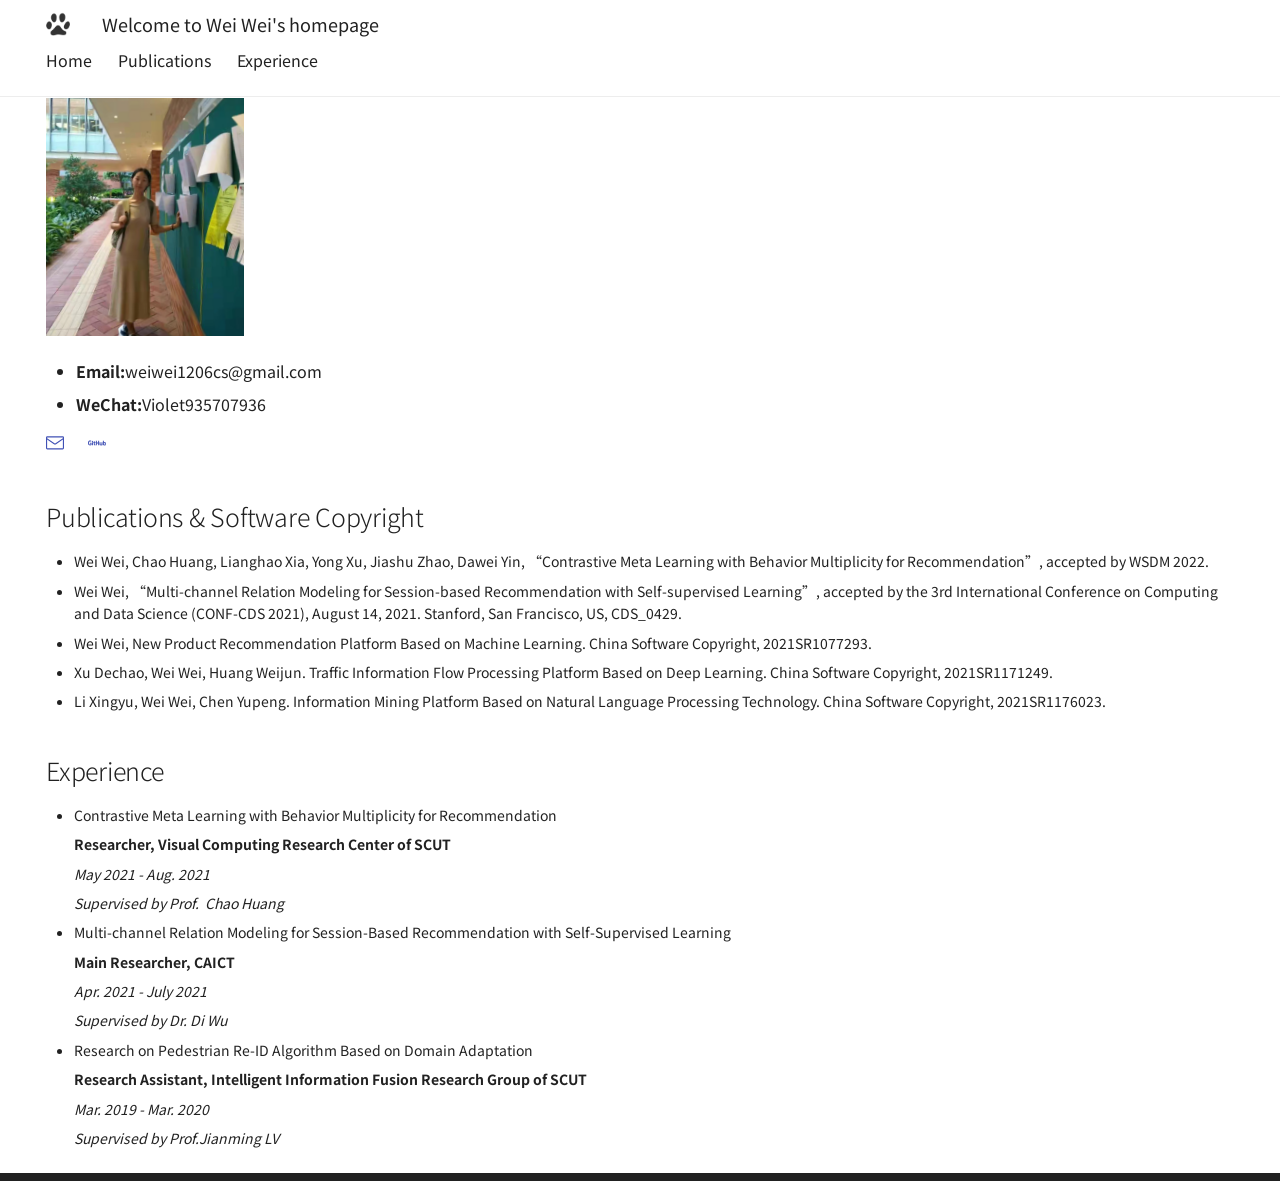
==== commit 4560ba35: "Update index.html" ====
--- a/index.html
+++ b/index.html
@@ -221,8 +221,8 @@
 			<path fill-rule="evenodd" d="M1.75 3A1.75 1.75 0 0 0 0 4.75v14c0 .966.784 1.75 1.75 1.75h20.5A1.75 1.75 0 0 0 24 18.75v-14A1.75 1.75 0 0 0 22.25 3H1.75zM1.5 4.75a.25.25 0 0 1 .25-.25h20.5a.25.25 0 0 1 .25.25v.852l-10.36 7a.25.25 0 0 1-.28 0l-10.36-7V4.75zm0 2.662V18.75c0 .138.112.25.25.25h20.5a.25.25 0 0 0 .25-.25V7.412l-9.52 6.433c-.592.4-1.368.4-1.96 0L1.5 7.412z"/></svg></span></a> &emsp; 
 	<a href="https://github.com/weiwei1206"><span class="twemoji github">
 		<svg xmlns="http://www.w3.org/2000/svg" viewBox="0 0 45 16">
-			<path fill-rule="evenodd" d="M18.53 12.03h-.02c.009 0 .015.01.024.011h.006l-.01-.01zm.004.011c-.093.001-.327.05-.574.05-.78 0-1.05-.36-1.05-.83V8.13h1.59c.09 0 .16-.08.16-.19v-1.7c0-.09-.08-.17-.16-.17h-1.59V3.96c0-.08-.05-.13-.14-.13h-2.16c-.09 0-.14.05-.14.13v2.17s-1.09.27-1.16.28c-.08.02-.13.09-.13.17v1.36c0 .11.08.19.17.19h1.11v3.28c0 2.44 1.7 2.69 2.86 2.69.53 0 1.17-.17 1.27-.22.06-.02.09-.09.09-.16v-1.5a.177.177 0 0 0-.146-.18zM42.23 9.84c0-1.81-.73-2.05-1.5-1.97-.6.04-1.08.34-1.08.34v3.52s.49.34 1.22.36c1.03.03 1.36-.34 1.36-2.25zm2.43-.16c0 3.43-1.11 4.41-3.05 4.41-1.64 0-2.52-.83-2.52-.83s-.04.46-.09.52c-.03.06-.08.08-.14.08h-1.48c-.1 0-.19-.08-.19-.17l.02-11.11c0-.09.08-.17.17-.17h2.13c.09 0 .17.08.17.17v3.77s.82-.53 2.02-.53l-.01-.02c1.2 0 2.97.45 2.97 3.88zm-8.72-3.61h-2.1c-.11 0-.17.08-.17.19v5.44s-.55.39-1.3.39-.97-.34-.97-1.09V6.25c0-.09-.08-.17-.17-.17h-2.14c-.09 0-.17.08-.17.17v5.11c0 2.2 1.23 2.75 2.92 2.75 1.39 0 2.52-.77 2.52-.77s.05.39.08.45c.02.05.09.09.16.09h1.34c.11 0 .17-.08.17-.17l.02-7.47c0-.09-.08-.17-.19-.17zm-23.7-.01h-2.13c-.09 0-.17.09-.17.2v7.34c0 .2.13.27.3.27h1.92c.2 0 .25-.09.25-.27V6.23c0-.09-.08-.17-.17-.17zm-1.05-3.38c-.77 0-1.38.61-1.38 1.38 0 .77.61 1.38 1.38 1.38.75 0 1.36-.61 1.36-1.38 0-.77-.61-1.38-1.36-1.38zm16.49-.25h-2.11c-.09 0-.17.08-.17.17v4.09h-3.31V2.6c0-.09-.08-.17-.17-.17h-2.13c-.09 0-.17.08-.17.17v11.11c0 .09.09.17.17.17h2.13c.09 0 .17-.08.17-.17V8.96h3.31l-.02 4.75c0 .09.08.17.17.17h2.13c.09 0 .17-.08.17-.17V2.6c0-.09-.08-.17-.17-.17zM8.81 7.35v5.74c0 .04-.01.11-.06.13 0 0-1.25.89-3.31.89-2.49 0-5.44-.78-5.44-5.92S2.58 1.99 5.1 2c2.18 0 3.06.49 3.2.58.04.05.06.09.06.14L7.94 4.5c0 .09-.09.2-.2.17-.36-.11-.9-.33-2.17-.33-1.47 0-3.05.42-3.05 3.73s1.5 3.7 2.58 3.7c.92 0 1.25-.11 1.25-.11v-2.3H4.88c-.11 0-.19-.08-.19-.17V7.35c0-.09.08-.17.19-.17h3.74c.11 0 .19.08.19.17z"/></svg></span></a> &emsp;  -->
-			<!-- <a href="https://scholar.google.com/citations?user=kCGC_DMAAAAJ"><span class="twemoji google"><svg xmlns="http://www.w3.org/2000/svg" viewBox="0 0 488 512"><path d="M488 261.8C488 403.3 391.1 504 248 504 110.8 504 0 393.2 0 256S110.8 8 248 8c66.8 0 123 24.5 166.3 64.9l-67.5 64.9C258.5 52.6 94.3 116.6 94.3 256c0 86.5 69.1 156.6 153.7 156.6 98.2 0 135-70.4 140.8-106.9H248v-85.3h236.1c2.3 12.7 3.9 24.9 3.9 41.4z"/></svg></span></a></p>
+			<path fill-rule="evenodd" d="M18.53 12.03h-.02c.009 0 .015.01.024.011h.006l-.01-.01zm.004.011c-.093.001-.327.05-.574.05-.78 0-1.05-.36-1.05-.83V8.13h1.59c.09 0 .16-.08.16-.19v-1.7c0-.09-.08-.17-.16-.17h-1.59V3.96c0-.08-.05-.13-.14-.13h-2.16c-.09 0-.14.05-.14.13v2.17s-1.09.27-1.16.28c-.08.02-.13.09-.13.17v1.36c0 .11.08.19.17.19h1.11v3.28c0 2.44 1.7 2.69 2.86 2.69.53 0 1.17-.17 1.27-.22.06-.02.09-.09.09-.16v-1.5a.177.177 0 0 0-.146-.18zM42.23 9.84c0-1.81-.73-2.05-1.5-1.97-.6.04-1.08.34-1.08.34v3.52s.49.34 1.22.36c1.03.03 1.36-.34 1.36-2.25zm2.43-.16c0 3.43-1.11 4.41-3.05 4.41-1.64 0-2.52-.83-2.52-.83s-.04.46-.09.52c-.03.06-.08.08-.14.08h-1.48c-.1 0-.19-.08-.19-.17l.02-11.11c0-.09.08-.17.17-.17h2.13c.09 0 .17.08.17.17v3.77s.82-.53 2.02-.53l-.01-.02c1.2 0 2.97.45 2.97 3.88zm-8.72-3.61h-2.1c-.11 0-.17.08-.17.19v5.44s-.55.39-1.3.39-.97-.34-.97-1.09V6.25c0-.09-.08-.17-.17-.17h-2.14c-.09 0-.17.08-.17.17v5.11c0 2.2 1.23 2.75 2.92 2.75 1.39 0 2.52-.77 2.52-.77s.05.39.08.45c.02.05.09.09.16.09h1.34c.11 0 .17-.08.17-.17l.02-7.47c0-.09-.08-.17-.19-.17zm-23.7-.01h-2.13c-.09 0-.17.09-.17.2v7.34c0 .2.13.27.3.27h1.92c.2 0 .25-.09.25-.27V6.23c0-.09-.08-.17-.17-.17zm-1.05-3.38c-.77 0-1.38.61-1.38 1.38 0 .77.61 1.38 1.38 1.38.75 0 1.36-.61 1.36-1.38 0-.77-.61-1.38-1.36-1.38zm16.49-.25h-2.11c-.09 0-.17.08-.17.17v4.09h-3.31V2.6c0-.09-.08-.17-.17-.17h-2.13c-.09 0-.17.08-.17.17v11.11c0 .09.09.17.17.17h2.13c.09 0 .17-.08.17-.17V8.96h3.31l-.02 4.75c0 .09.08.17.17.17h2.13c.09 0 .17-.08.17-.17V2.6c0-.09-.08-.17-.17-.17zM8.81 7.35v5.74c0 .04-.01.11-.06.13 0 0-1.25.89-3.31.89-2.49 0-5.44-.78-5.44-5.92S2.58 1.99 5.1 2c2.18 0 3.06.49 3.2.58.04.05.06.09.06.14L7.94 4.5c0 .09-.09.2-.2.17-.36-.11-.9-.33-2.17-.33-1.47 0-3.05.42-3.05 3.73s1.5 3.7 2.58 3.7c.92 0 1.25-.11 1.25-.11v-2.3H4.88c-.11 0-.19-.08-.19-.17V7.35c0-.09.08-.17.19-.17h3.74c.11 0 .19.08.19.17z"/></svg></span></a> &emsp; 
+			<!-- <a href="https://scholar.google.com/citations?user=kCGC_DMAAAAJ"><span class="twemoji google"><svg xmlns="http://www.w3.org/2000/svg" viewBox="0 0 488 512"><path d="M488 261.8C488 403.3 391.1 504 248 504 110.8 504 0 393.2 0 256S110.8 8 248 8c66.8 0 123 24.5 166.3 64.9l-67.5 64.9C258.5 52.6 94.3 116.6 94.3 256c0 86.5 69.1 156.6 153.7 156.6 98.2 0 135-70.4 140.8-106.9H248v-85.3h236.1c2.3 12.7 3.9 24.9 3.9 41.4z"/></svg></span></a></p> -->
 
 <!-- <h5 id="cv">CV</h5>
 <p><a href="./resources/CV_Weiwei.pdf"><span class="twemoji"><svg xmlns="http://www.w3.org/2000/svg" viewBox="0 0 384 512"><path d="M369.9 97.9 286 14C277 5 264.8-.1 252.1-.1H48C21.5 0 0 21.5 0 48v416c0 26.5 21.5 48 48 48h288c26.5 0 48-21.5 48-48V131.9c0-12.7-5.1-25-14.1-34zM332.1 128H256V51.9l76.1 76.1zM48 464V48h160v104c0 13.3 10.7 24 24 24h104v288H48zm250.2-143.7c-12.2-12-47-8.7-64.4-6.5-17.2-10.5-28.7-25-36.8-46.3 3.9-16.1 10.1-40.6 5.4-56-4.2-26.2-37.8-23.6-42.6-5.9-4.4 16.1-.4 38.5 7 67.1-10 23.9-24.9 56-35.4 74.4-20 10.3-47 26.2-51 46.2-3.3 15.8 26 55.2 76.1-31.2 22.4-7.4 46.8-16.5 68.4-20.1 18.9 10.2 41 17 55.8 17 25.5 0 28-28.2 17.5-38.7zm-198.1 77.8c5.1-13.7 24.5-29.5 30.4-35-19 30.3-30.4 35.7-30.4 35zm81.6-190.6c7.4 0 6.7 32.1 1.8 40.8-4.4-13.9-4.3-40.8-1.8-40.8zm-24.4 136.6c9.7-16.9 18-37 24.7-54.7 8.3 15.1 18.9 27.2 30.1 35.5-20.8 4.3-38.9 13.1-54.8 19.2zm131.6-5s-5 6-37.3-7.8c35.1-2.6 40.9 5.4 37.3 7.8z"/></svg></span></a></p> -->
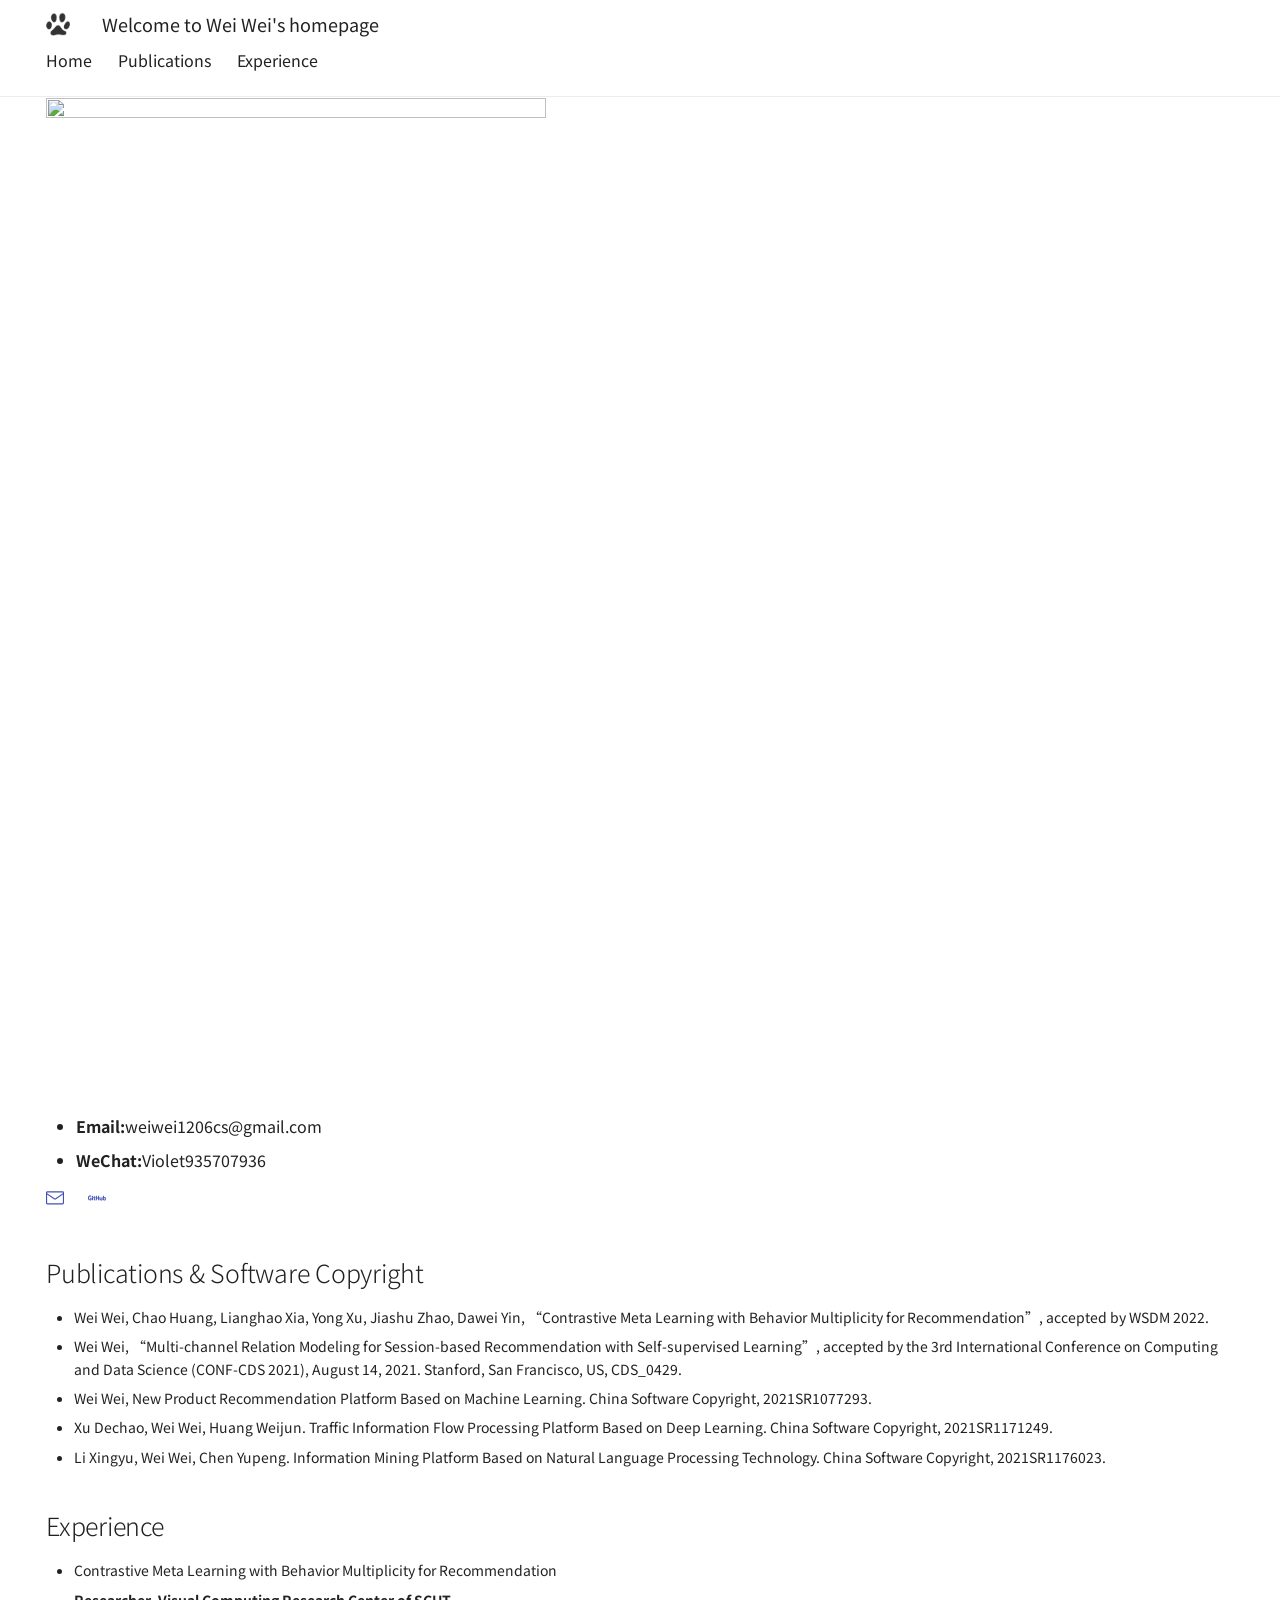
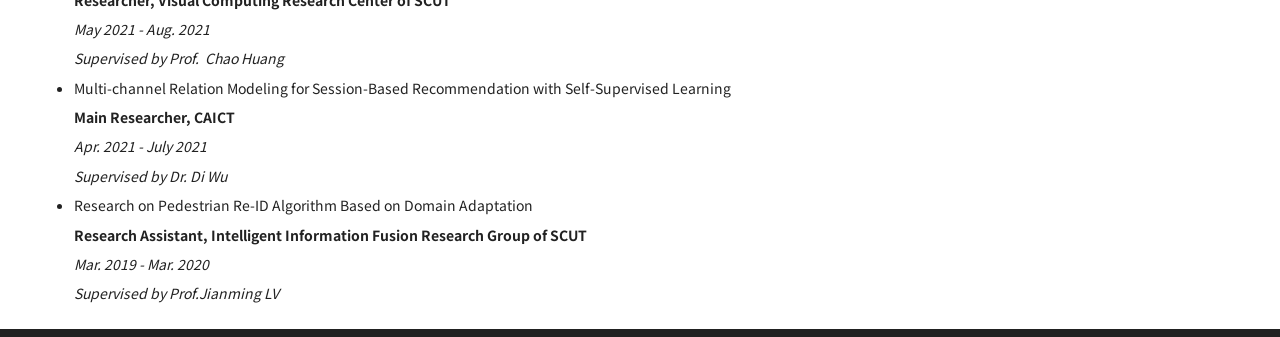
==== commit c385206d: "Update index.html" ====
--- a/index.html
+++ b/index.html
@@ -198,7 +198,7 @@
 <!--                                       <h1 >Wei Wei</h1> -->
 <!-- <p> -->
 <!-- 	<img align="left" alt="" src="img/selfie_s.jpg" /> -->
-		    <img src="img/selfie_s.jpg" />
+		    <img src="img/selfie_s.jpg"   width="500"  height="1000"/>
 <!-- <strong>Undergraduate Student at School of Computer Science</strong>, <strong>Wuhan University</strong></p> -->
 		    
 <!-- <h5 id="about">About</h5> -->
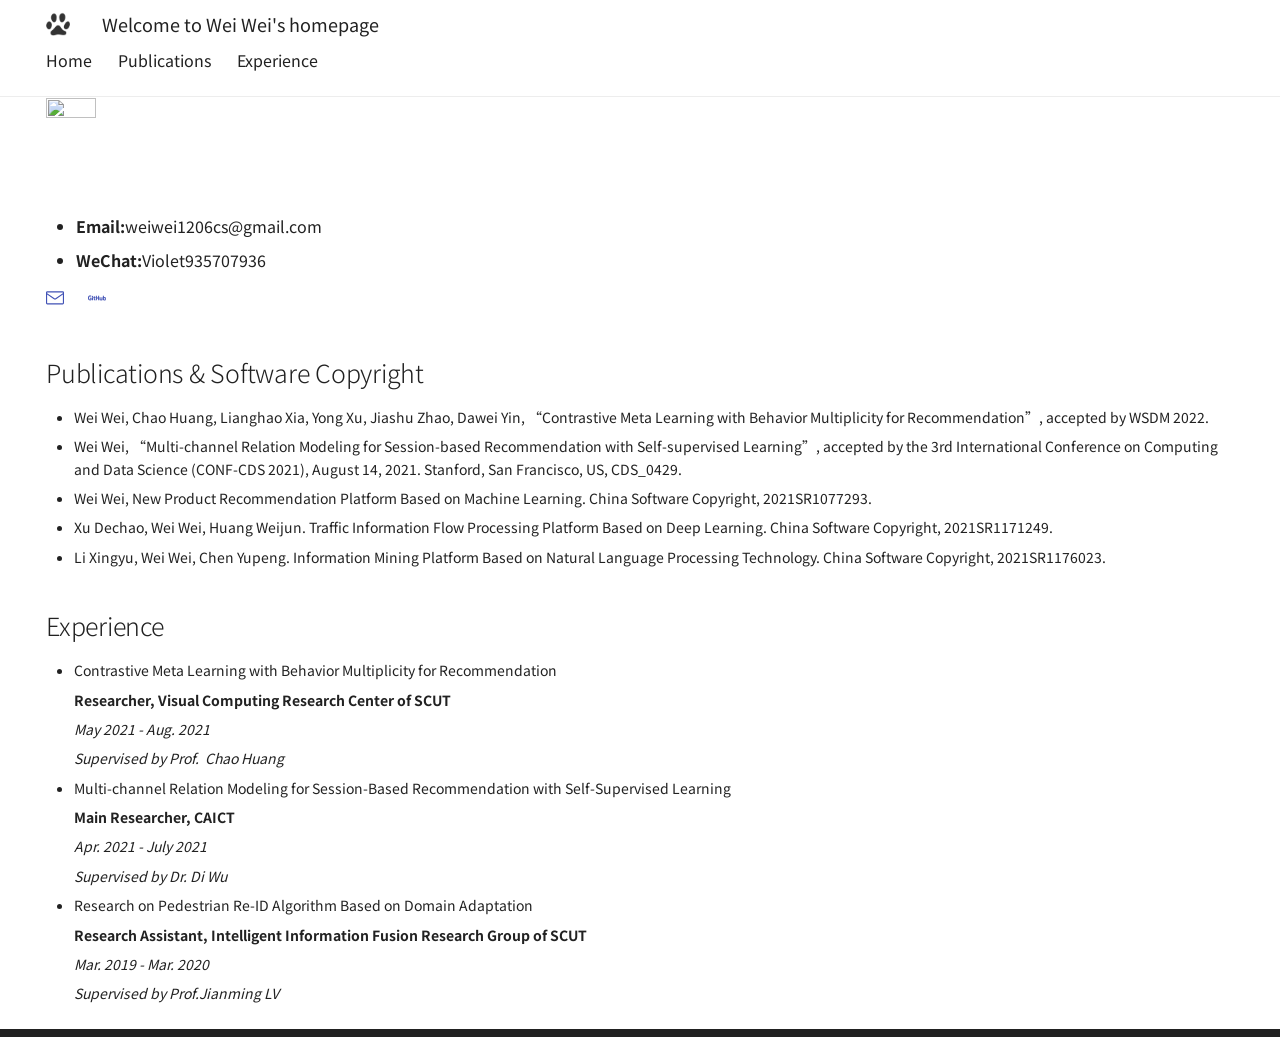
==== commit a372b243: "Update index.html" ====
--- a/index.html
+++ b/index.html
@@ -198,7 +198,7 @@
 <!--                                       <h1 >Wei Wei</h1> -->
 <!-- <p> -->
 <!-- 	<img align="left" alt="" src="img/selfie_s.jpg" /> -->
-		    <img src="img/selfie_s.jpg"   width="500"  height="1000"/>
+		    <img src="img/selfie_s.jpg"   width="50"  height="100"/>
 <!-- <strong>Undergraduate Student at School of Computer Science</strong>, <strong>Wuhan University</strong></p> -->
 		    
 <!-- <h5 id="about">About</h5> -->
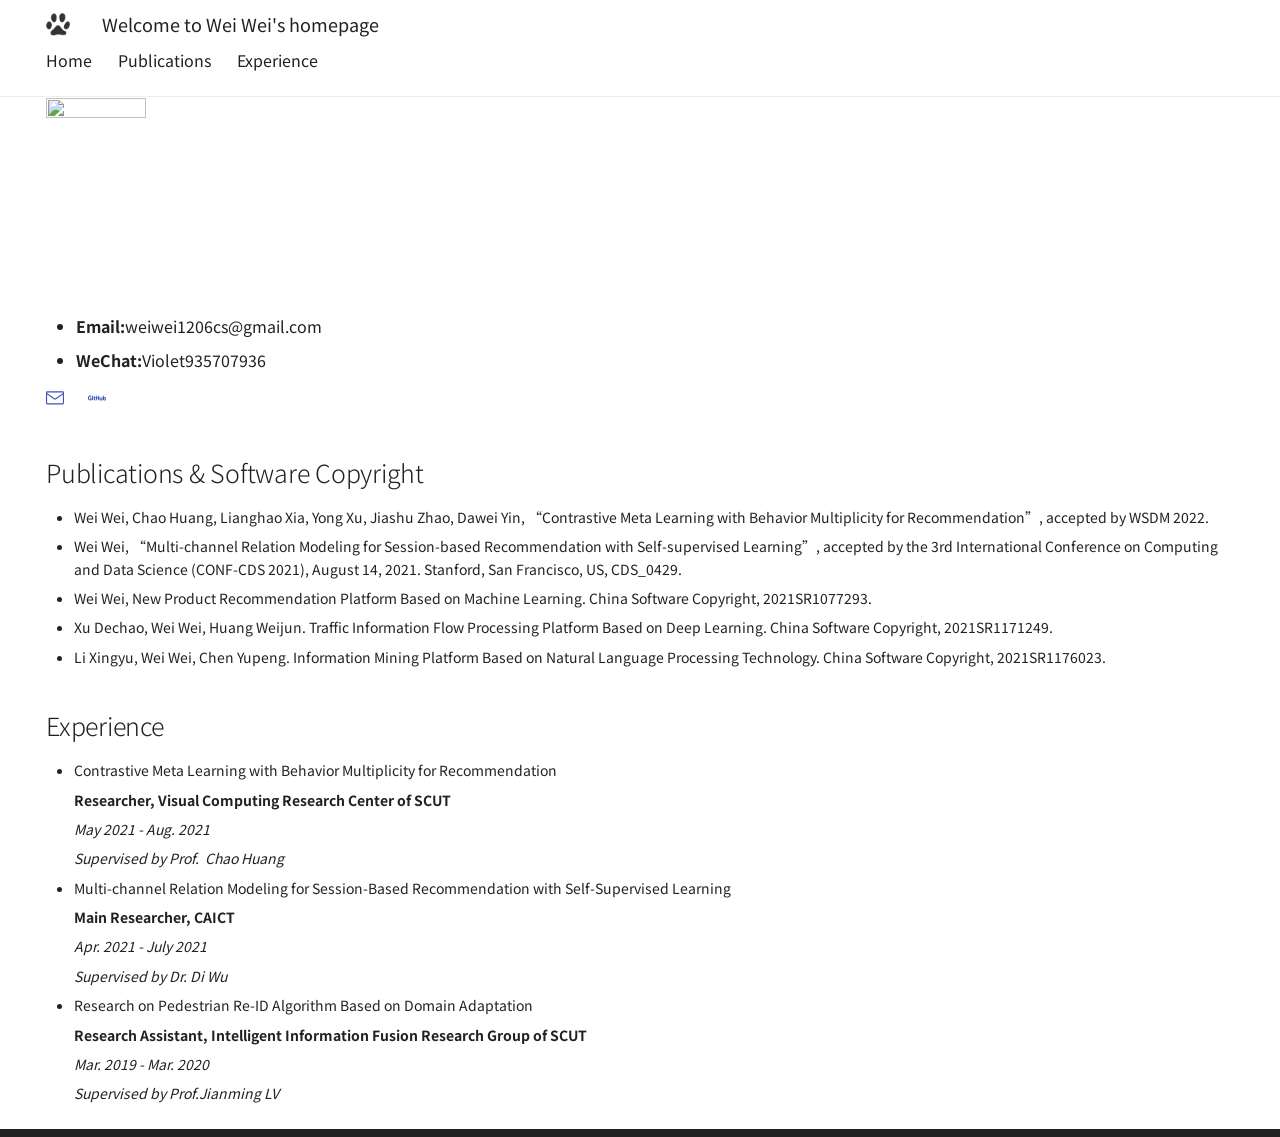
==== commit 2f481c24: "Update index.html" ====
--- a/index.html
+++ b/index.html
@@ -198,7 +198,7 @@
 <!--                                       <h1 >Wei Wei</h1> -->
 <!-- <p> -->
 <!-- 	<img align="left" alt="" src="img/selfie_s.jpg" /> -->
-		    <img src="img/selfie_s.jpg"   width="50"  height="100"/>
+		    <img src="img/selfie_s.jpg"   width="100"  height="200"/>
 <!-- <strong>Undergraduate Student at School of Computer Science</strong>, <strong>Wuhan University</strong></p> -->
 		    
 <!-- <h5 id="about">About</h5> -->
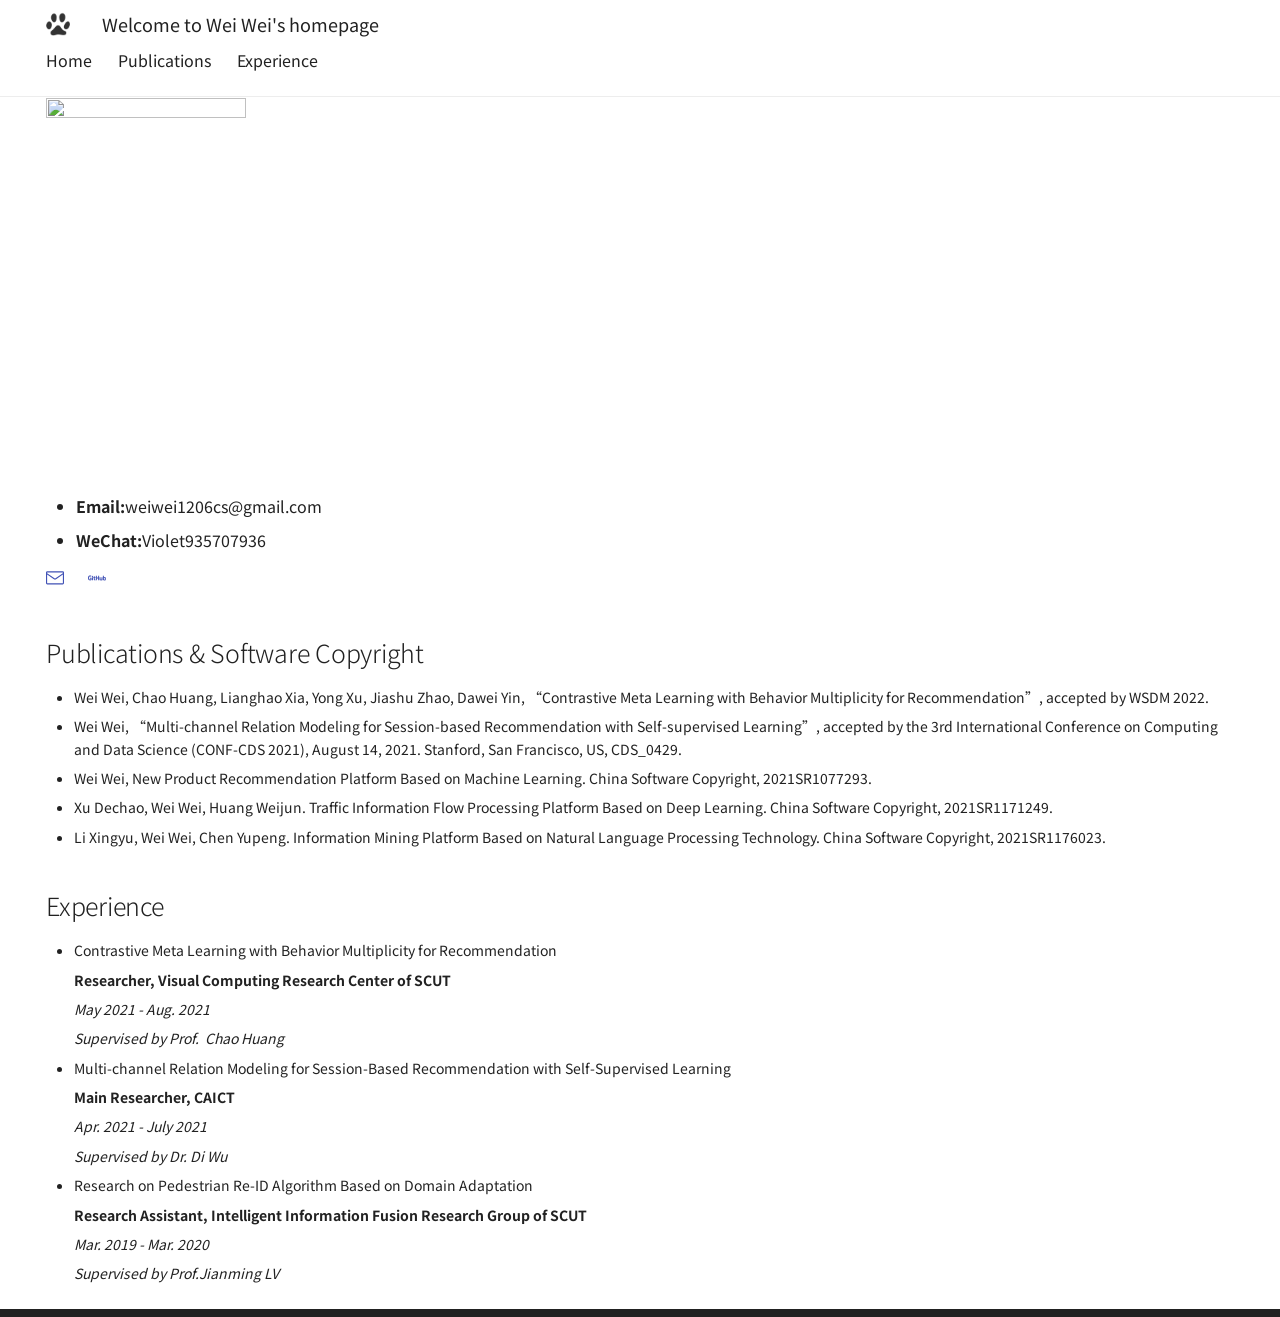
==== commit 2c0ccd4e: "Update index.html" ====
--- a/index.html
+++ b/index.html
@@ -198,7 +198,7 @@
 <!--                                       <h1 >Wei Wei</h1> -->
 <!-- <p> -->
 <!-- 	<img align="left" alt="" src="img/selfie_s.jpg" /> -->
-		    <img src="img/selfie_s.jpg"   width="100"  height="200"/>
+		    <img src="img/selfie_s.jpg"   width="200"  height="380"/>
 <!-- <strong>Undergraduate Student at School of Computer Science</strong>, <strong>Wuhan University</strong></p> -->
 		    
 <!-- <h5 id="about">About</h5> -->
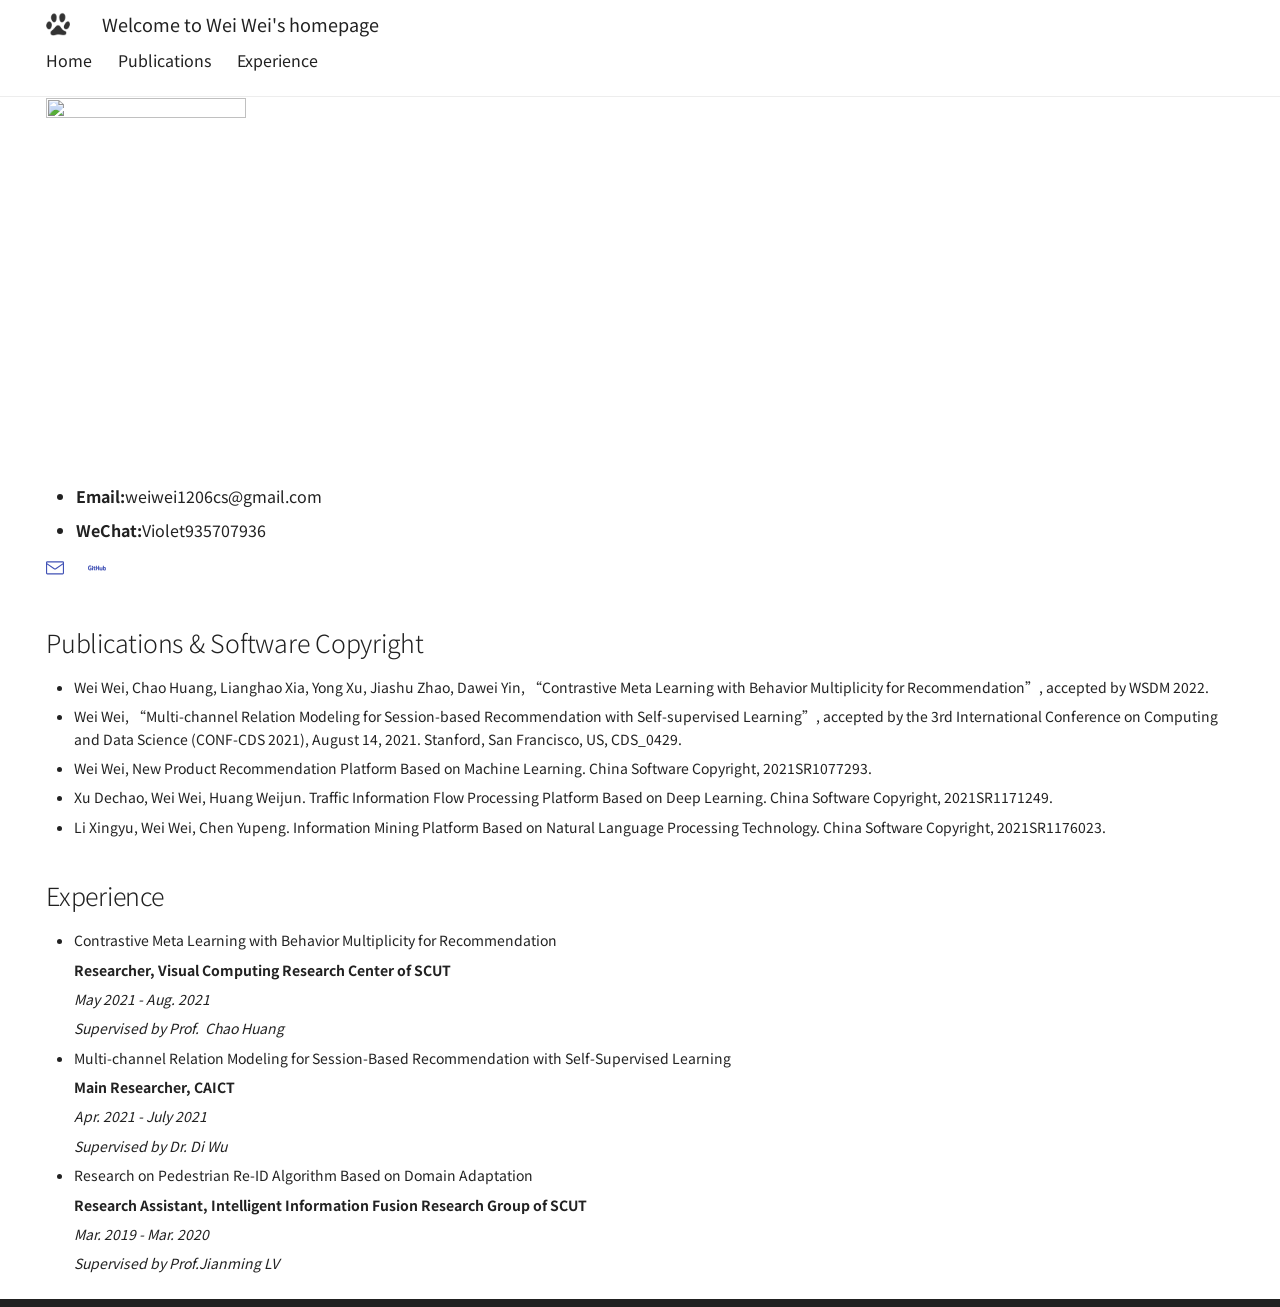
==== commit 830b4645: "Update index.html" ====
--- a/index.html
+++ b/index.html
@@ -198,7 +198,7 @@
 <!--                                       <h1 >Wei Wei</h1> -->
 <!-- <p> -->
 <!-- 	<img align="left" alt="" src="img/selfie_s.jpg" /> -->
-		    <img src="img/selfie_s.jpg"   width="200"  height="380"/>
+		    <img src="img/selfie_s.jpg"   width="200"  height="370"/>
 <!-- <strong>Undergraduate Student at School of Computer Science</strong>, <strong>Wuhan University</strong></p> -->
 		    
 <!-- <h5 id="about">About</h5> -->
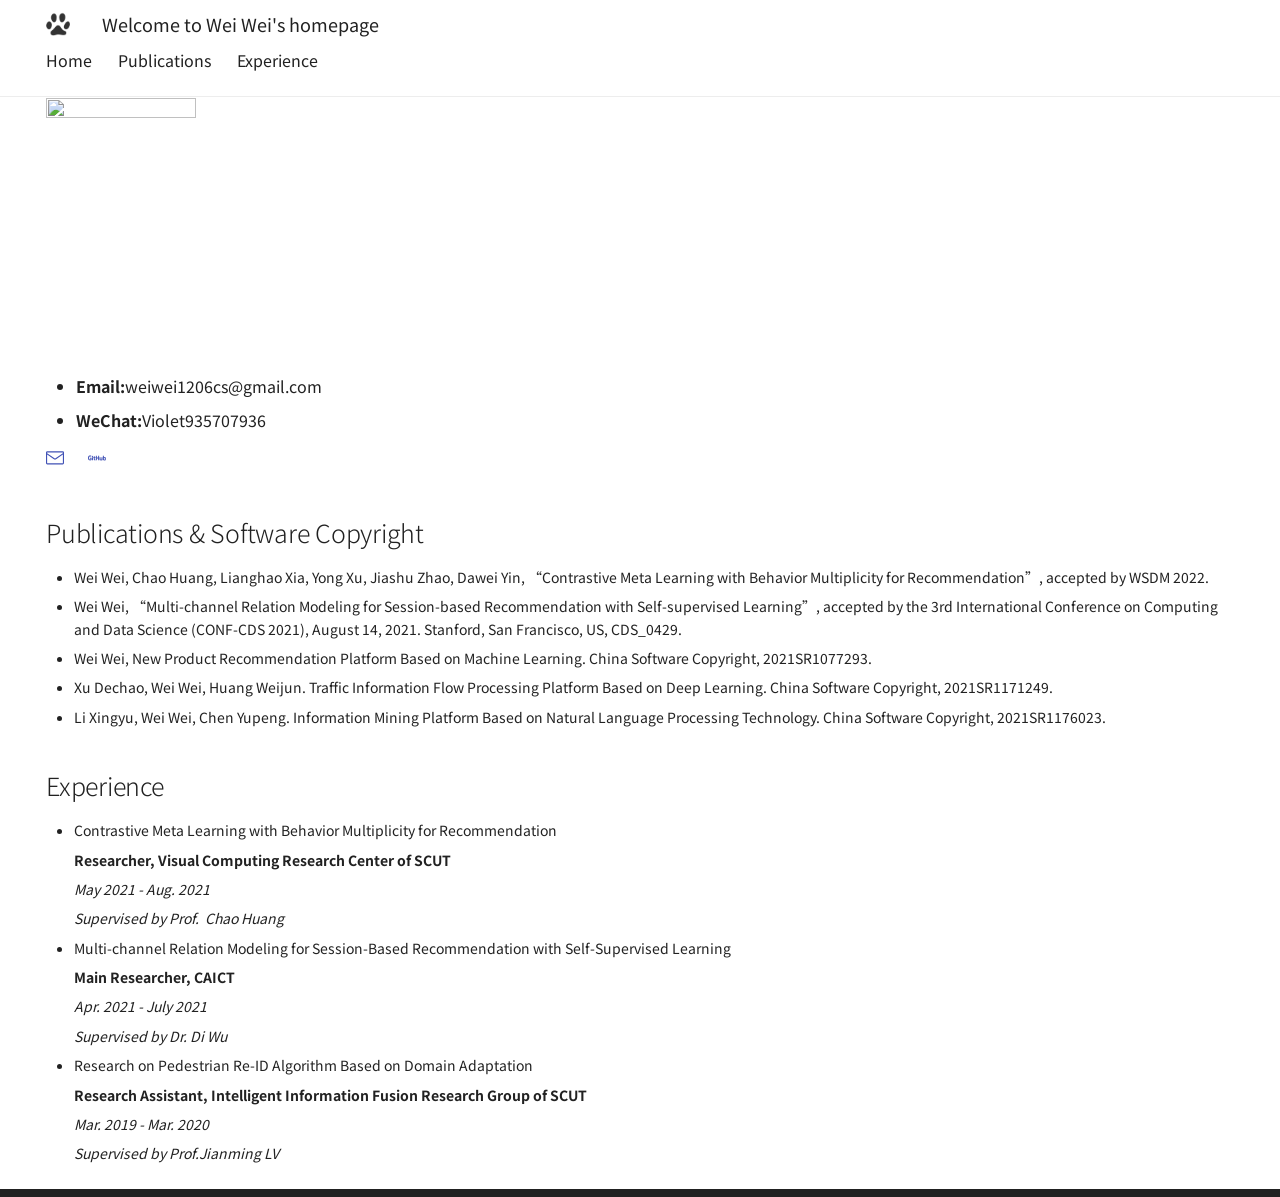
==== commit e6d1e1e7: "Update index.html" ====
--- a/index.html
+++ b/index.html
@@ -198,7 +198,7 @@
 <!--                                       <h1 >Wei Wei</h1> -->
 <!-- <p> -->
 <!-- 	<img align="left" alt="" src="img/selfie_s.jpg" /> -->
-		    <img src="img/selfie_s.jpg"   width="200"  height="370"/>
+		    <img src="img/selfie_s.jpg"   width="150"  height="260"/>
 <!-- <strong>Undergraduate Student at School of Computer Science</strong>, <strong>Wuhan University</strong></p> -->
 		    
 <!-- <h5 id="about">About</h5> -->
